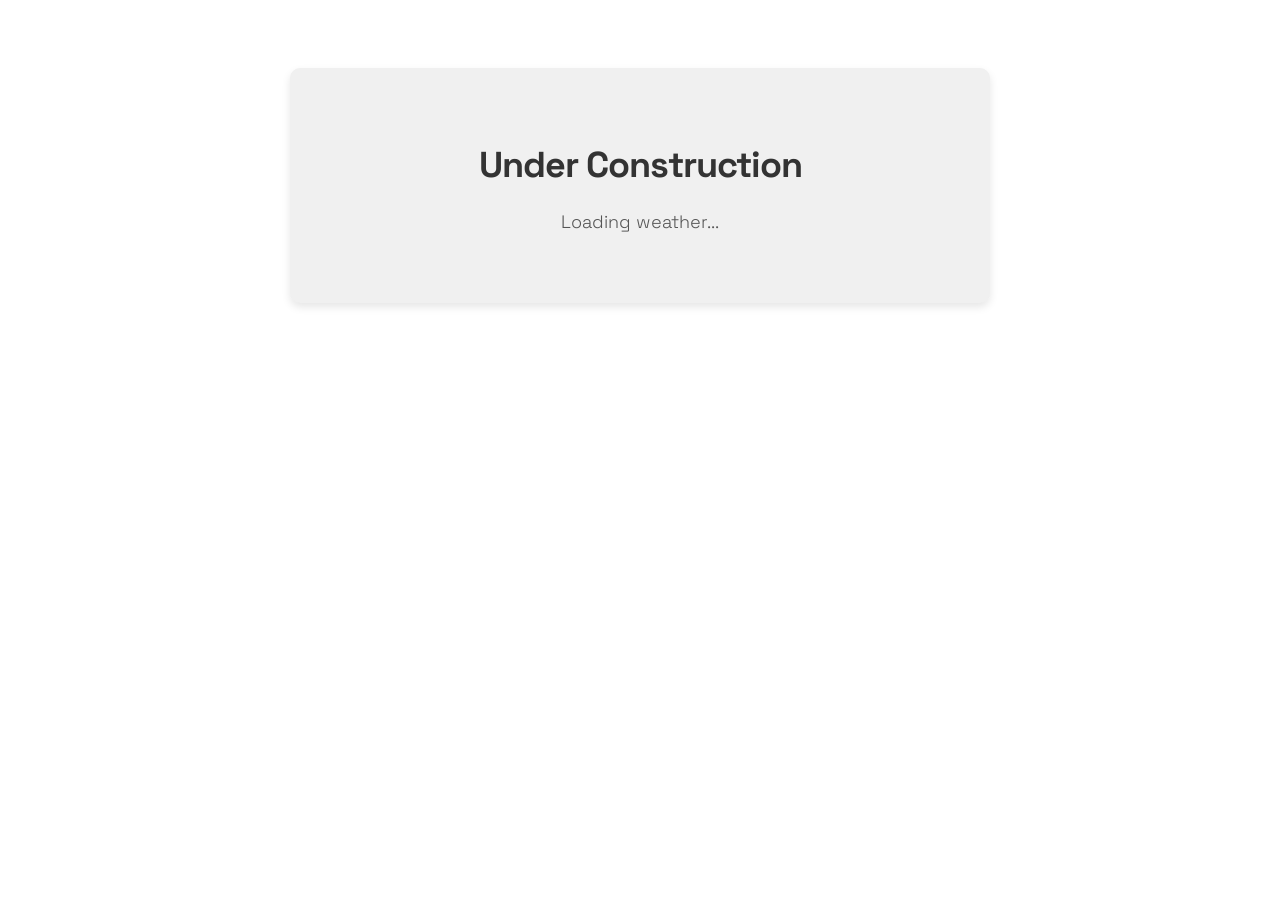
==== 2cents.html @ 1030b0b4 "Initial commit" ====
<!DOCTYPE html>
<html lang="en">
<head>
    <meta charset="UTF-8">
    <meta name="viewport" content="width=device-width, initial-scale=1.0">
    <title>Under Construction</title>
    <link rel="stylesheet" href="css/style.css">
</head>
<body>
    <div id="under-construction" class="construction-container">
        <h1>Under Construction</h1>
        <p id="current-weather">Loading weather...</p>
    </div>
    <script src="https://code.jquery.com/jquery-3.6.0.min.js"></script>
    <script src="js/custom.js"></script>
</body>
</html>
---- css/style.css ----
@import url('https://fonts.googleapis.com/css2?family=Space+Grotesk:wght@300..700&display=swap');
body {
  font-family: "Space Grotesk", serif;
  padding-top: 40px;
  font-optical-sizing: auto;
  font-weight: 300;
  font-style: normal;
}


.full-screen {
  padding: 4rem 0;
}

.small-text {
  color: #5b5b5b;
  font-size: 14px;
  font-weight: bold;
  padding: 8px 16px;
  border-radius: 50px;
  letter-spacing: 0.2px;
}

ul {
  margin: 0;
  padding: 0;
}
ul li {
  list-style: none;
}

a {
  font-weight: normal;
  text-decoration: none !important;
  transition: all 0.4s ease;
}
a:hover {
  color: #ffc200 !important;
}

.navbar-brand .uil {
  font-size: 40px;
}

p {
  font-size: 18px;
  font-weight: 300;
  line-height: 1.5;
  color: #5b5b5b;
}

h1, h2, h3, h4, h5, h6 {
  font-weight: bold;
  letter-spacing: -1px;
}

h1 {
  color: #212121;
  font-size: 2.8em;
  margin: 24px 0;
}

h2 {
  color: #353535;
  font-size: 2.4em;
  font-weight: bold;
}

h3 {
  color: #484848;
}

h3,
b, strong {
  font-weight: bold;
}

.custom-btn {
  background: #eee;
  color: #5b5b5b;
  font-weight: bold;
  border-radius: 50px;
  padding: 13px 29px;
  font-size: 14px;
  line-height: normal;
  overflow: hidden;
  transition: all 0.4s ease;
}
.custom-btn:hover {
  color: #ffc200;
}
.custom-btn.custom-btn-bg {
  background: #474559;
  color: #ffffff;
}
.custom-btn.custom-btn-bg:hover {
  background: #ffc200;
  color: #ffffff !important;
}

.animated {
  position: relative;
}

.animated-info {
  display: inline-block;
  vertical-align: top;
  margin-top: 5px;
  min-width: 260px;
  position: relative;
}

.animated-item {
  color: #ffc200;
}

.animated-item {
  font-size: 38px;
  line-height: inherit;
  display: block;
  opacity: 0;
  overflow: hidden;
  position: absolute;
  top: 0;
  right: 0;
  left: 0;
  animation: BottomTotop 6s linear infinite 0s;
}
.animated-item:nth-child(2n+2) {
  animation-delay: 2s;
}
.animated-item:nth-child(3n+3) {
  animation-delay: 4s;
}

@keyframes BottomTotop {
  0% {
    opacity: 0;
  }
  5% {
    opacity: 0;
    transform: translateY(5px);
  }
  10% {
    opacity: 1;
    transform: translateY(0px);
  }
  25% {
    opacity: 1;
    transform: translateY(0px);
  }
  30% {
    opacity: 0;
    transform: translateY(5px);
  }
  80% {
    opacity: 0;
  }
  100% {
    opacity: 0;
  }
}
.navbar {
  position: fixed;
  top: 0;
  right: 0;
  left: 0;
  z-index: 999999;
  will-change: transform;
  transition: transform 200ms linear;
}
.navbar[class*="-unpinned"] {
  transform: translate(0, -150%);
}
.navbar[class*="-pinned"] {
  transform: translate(0, 0);
}
.navbar[class*="headroom--not-top"] {
  background: #ffffff;
  border-bottom: 1px solid #f0f0f0;
  padding-top: 0;
  padding-bottom: 0;
}

.navbar-brand {
  font-weight: bold;
}

.navbar-expand-sm .navbar-nav .nav-link {
  padding: 0 20px;
}

.nav-link {
  font-weight: bold;
  font-size: 16px;
  overflow: hidden;
}
.nav-link span {
  position: relative;
  display: inline-block;
  transition: transform 0.3s;
}
.nav-link span:before {
  position: absolute;
  top: 100%;
  content: attr(data-hover);
  transform: translate3d(0, 0, 0);
}

.navbar-light .navbar-nav .nav-link:focus,
.navbar-light .navbar-nav .nav-link:hover {
  color: #ffc200;
  font-weight: bold;
}
.navbar-light .navbar-nav .nav-link:focus span,
.navbar-light .navbar-nav .nav-link:hover span {
  transform: translateY(-100%);
}

.navbar-light .navbar-toggler-icon {
  background: none;
}

.navbar-toggler {
  border: 0;
  padding: 0;
  width: 32px;
  height: 32px;
  line-height: 32px;
  outline: none;
  cursor: pointer;
  margin-right: 10px;
}
.navbar-toggler:focus {
  outline: none;
}
.navbar-toggler[aria-expanded="true"] .navbar-toggler-icon:first-child {
  transform: rotate(45deg);
  top: 6px;
}
.navbar-toggler[aria-expanded="true"] .navbar-toggler-icon:nth-child(2) {
  display: none;
}
.navbar-toggler[aria-expanded="true"] .navbar-toggler-icon:last-child {
  transform: rotate(-45deg);
  bottom: 1px;
}
.navbar-toggler .navbar-toggler-icon {
  background: #212121;
  display: block;
  width: 100%;
  height: 2px;
  margin: 5px 0;
  transition: all 0.4s ease;
  position: relative;
}

.copyright-text {
  font-size: 16px;
  font-weight: normal;
  display: block;
}

.color-mode {
  font-weight: bold;
  cursor: pointer;
}

.color-mode-icon {
  position: relative;
  right: 6px;
}
.color-mode-icon:after {
  font-family: 'unicons'; 
  content: '\ea9f';
  font-size: 30px;
  font-weight: 300;
  font-style: normal;
}
.color-mode-icon.active:after {
  font-family: 'unicons';
  content: '\eb65';
  font-size: 30px;
  color: #ffffff;
}

.dark-mode {
  background: #0c0c0d;
}
.dark-mode .navbar-light .navbar-nav .nav-link {
  color: rgba(255, 255, 255, 0.8);
}
.dark-mode .navbar-light .navbar-nav .nav-link:hover {
  color: #ffc200;
}
.dark-mode .navbar[class*="headroom--not-top"] {
  background: #0c0c0d;
  border-bottom: 1px solid #1f1f1f;
}
.dark-mode .small-text {
  background: #0d0c15;
  color: #ffffff;
}
.dark-mode .feature-card .uil,
.dark-mode .navbar-light .navbar-brand,
.dark-mode h1, .dark-mode h2, .dark-mode h3, .dark-mode h4, .dark-mode h5, .dark-mode h6,
.dark-mode .color-mode {
  color: #ffffff;
}
.dark-mode .owl-carousel .owl-nav button.owl-next,
.dark-mode .owl-carousel .owl-nav button.owl-prev,
.dark-mode .owl-carousel button.owl-dot {
  color: #ffffff;
}

.dark-mode p {
  color: #ebedef;
}


.timeline-wrapper {
  position: relative;
  padding: 22px 0;
}

.timeline-wrapper:last-child:before {
  height: 0;
}
.timeline-wrapper:before {
  content: "";
  background: #1f1f1f;
  width: 3px;
  height: 100%;
  position: absolute;
  left: 38px;
}

.timeline-yr {
  background: #474559;
  border-radius: 100%;
  position: absolute;
  width: 75px;
  height: 75px;
  line-height: 75px;
  text-align: center;
}
.timeline-yr span {
  color: #ffffff;
  font-size: 16px;
  font-weight: bold;
  display: block;
  line-height: 75px;
}

.dark-mode .timeline-yr {
  background: #1f1f1f;
}



.timeline-info {
  display: inline-block;
  vertical-align: top;
  max-width: 432px;
  margin-left: 6em;
}

.timeline-info small {
  color: #474559;
  font-size: 16px;
  font-weight: bold;
  display: inline-block;
  vertical-align: middle;
  margin-left: 15px;
}

.dark-mode .timeline-info small {
  color: #ffffff;
}

.owl-carousel .owl-nav span {
  display: none;
}

.owl-carousel .owl-nav .owl-prev:before,
.owl-carousel .owl-nav .owl-next:before {
  background: none;
  padding: 0;
  display: block;
  position: absolute;
  top: 50%;
  transform: translate(0, -50%);
  font-family: 'unicons';
  font-size: 100px;
  line-height: normal;
}
.owl-carousel .owl-nav .owl-prev:before {
  content: '\e833';
  left: -45px;
}
.owl-carousel .owl-nav .owl-next:before {
  content: '\e836';
  right: -45px;
}

.owl-theme .owl-nav [class*=owl-] {
  background: none;
  border-radius: 0;
  margin: 0;
  padding: 0;
  font-size: inherit;
}
.owl-theme .owl-nav [class*=owl-]:hover {
  color: #ffc200;
}
.owl-theme .owl-dots .owl-dot {
  outline: none;
}
.owl-theme .owl-dots .owl-dot span {
  width: 8px;
  height: 8px;
}
.owl-theme .owl-dots .owl-dot.active span, .owl-theme .owl-dots .owl-dot:hover span {
  background: #5b5b5b;
}

.google-map iframe {
  width: 100%;
}

.contact {
    background-color: var(--background-color);
    padding: 60px 0;
}

.contact-info, .contact-form {
    background-color: var(--card-background-color);
    border-radius: 8px;
    padding: 30px;
    box-shadow: 0 4px 8px rgba(0, 0, 0, 0.1);
}

.contact-info h3, .contact-form h2 {
    color: var(--text-color);
}

.contact-info p, .contact-form p {
    color: var(--text-secondary-color);
    font-size: 16px;
}

.contact-form .form-control {
    border-radius: 4px;
    border: 1px solid var(--border-color);
    padding: 10px;
    font-size: 16px;
    background-color: var(--input-background-color);
    color: var(--input-text-color);
}

.contact-form .btn-primary {
    background-color: var(--button-background-color);
    border: none;
    padding: 10px 20px;
    border-radius: 4px;
    color: var(--button-text-color);
    cursor: pointer;
    transition: background-color 0.3s ease;
}

.contact-form .btn-primary:hover {
    background-color: var(--button-hover-background-color);
}

.social-links .uil {
  color: #f7f3f3;
  font-size: 24px; /* Increased from 20px to 24px */
  display: block;
  margin: 5px 0;
}
.social-links .uil:hover {
  color: #ffc200;
}

.social-media-icons {
  display: flex;
  justify-content: center;
  gap: 15px;
  margin-top: 25px;
}

.social-icon {
  font-size: 32px; /* Increased from 28px to 32px */
  color: #333;
  transition: transform 0.3s ease, color 0.3s ease;
  text-decoration: none;
}

.social-icon:hover {
  color: #ffc200;
  transform: scale(1.1);
}

@media (min-width: 1270px) {
  .owl-theme .owl-dots {
    position: relative;
    bottom: 50px;
  }
}
@media (max-width: 991px) {
  .full-screen {
    padding-bottom: 4rem;
  }

  .color-mode {
    display: none;
  }

  .about-image {
    margin-top: 4em;
  }
  
  .mobile-mt-2,
  .contact-form {
    margin-top: 10em;
  }

  .contact-info {
    padding: 0 2rem;
  }
}
@media (max-width: 767px) {
  h1 {
    font-size: 2.4em;
  }

  h2 {
    font-size: 2em;
  }

  .animated-item {
    font-size: 30px;
    margin-bottom: 10px;
  }

  .navbar-collapse {
    background: #ffffff;
    text-align: center;
    padding-bottom: 20px;
  }

  .navbar-expand-sm .navbar-nav .nav-link {
    padding: 3px 20px;
  }
}
@media (max-width: 580px) {
	.animated-info {
		min-width: 200px;
	}
  .animated-item {
    font-size: 30px;
    margin-bottom: 10px;
  }
  
  .custom-btn-group {
    text-align: center;
  }


  .custom-btn {
    display: block;
    margin: 10px 0;
  }

  .owl-theme .owl-nav {
    display: none;
  }

  .timeline-info small {
    display: block;
    margin: 10px 0 0 0;
  }
}
@media (max-width: 320px) {
  .animated-text {
    margin-top: 0;
  }

  .about-text {
    text-align: center;
  }

  .full-screen {
    padding: 4rem 0;
  }

  .mobile-block {
    display: block;
  }

  .contact-info {
    flex-direction: column;
  }

  .social-links li {
    display: inline-block;
    vertical-align: top;
  }
}

.skills-grid {
    display: grid;
    grid-template-columns: repeat(auto-fit, minmax(200px, 1fr));
    gap: 20px;
    margin-top: 30px;
}

.skill-card {
    background: #f9f9f9;
    border-radius: 8px;
    padding: 20px;
    box-shadow: 0 4px 8px rgba(0, 0, 0, 0.1);
    transition: transform 0.3s ease, box-shadow 0.3s ease;
}

.skill-card:hover {
    transform: translateY(-5px);
    box-shadow: 0 6px 12px rgba(0, 0, 0, 0.15);
}

.skill-card h3 {
    font-size: 22px;
    color: #212121;
    margin-bottom: 15px;
}

.skill-card ul {
    list-style-type: none;
    padding: 0;
    margin: 0;
}

.skill-card li {
    font-size: 16px;
    color: #333;
    margin: 8px 0;
    display: flex;
    align-items: center;
}

.skill-card li i {
    margin-right: 10px;
    color: #333;
    font-size: 20px;
}

.dark-mode .skill-card {
  background: #1f1f1f;
  color: #ebedef;
}


.dark-mode .skill-card h3, .dark-mode .skill-card li {
  color: #ebedef;
}

.dark-mode .skill-card li i {
  color: #ebedef;
}
/*for under construction page*/
.construction-container {
    text-align: center;
    padding: 50px;
    background-color: #f0f0f0;
    border-radius: 10px;
    box-shadow: 0 4px 8px rgba(0, 0, 0, 0.1);

    margin: 20px auto;
    max-width: 600px;
}

.construction-container h1 {
    font-size: 36px;
    color: #333;
    margin-bottom: 20px;
    animation: pulse 2s infinite;
}

.construction-container p {
    font-size: 18px;
    color: #555;
}

@keyframes pulse {
    0%, 100% {
        transform: scale(1);
    }
    50% {
        transform: scale(1.05);
    }
}
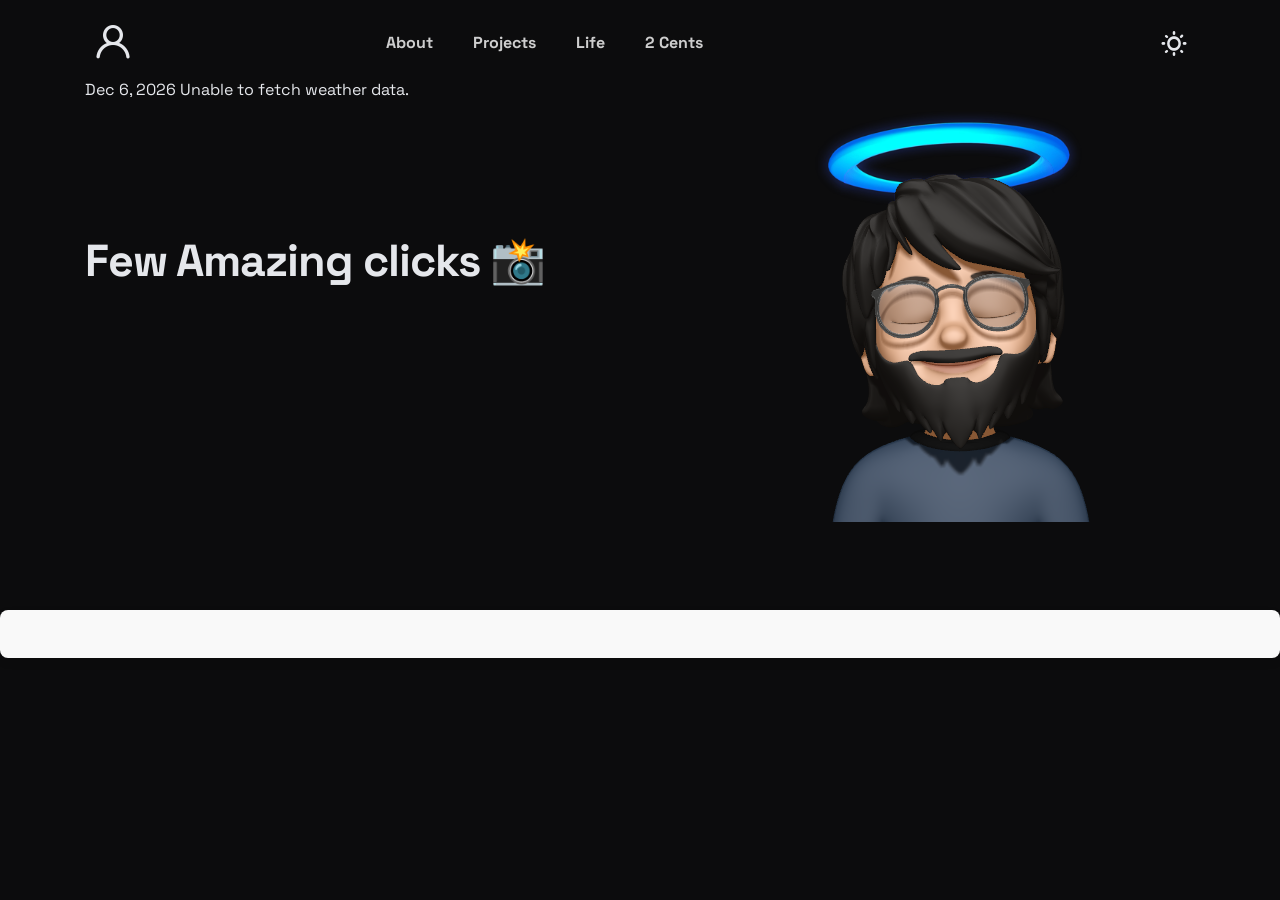
==== commit dd47047d: "version 1.1 some small but meaningful changes" ====
--- a/2cents.html
+++ b/2cents.html
@@ -1,17 +1,108 @@
 <!DOCTYPE html>
 <html lang="en">
-<head>
-    <meta charset="UTF-8">
-    <meta name="viewport" content="width=device-width, initial-scale=1.0">
-    <title>Under Construction</title>
-    <link rel="stylesheet" href="css/style.css">
-</head>
-<body>
-    <div id="under-construction" class="construction-container">
-        <h1>Under Construction</h1>
-        <p id="current-weather">Loading weather...</p>
-    </div>
-    <script src="https://code.jquery.com/jquery-3.6.0.min.js"></script>
-    <script src="js/custom.js"></script>
-</body>
+    <head>
+        <meta charset="UTF-8">
+        <meta name="viewport" content="width=device-width, initial-scale=1.0">
+        <title>Under Construction</title>
+
+        <link rel="stylesheet" href="css/bootstrap.min.css">
+        <link rel="stylesheet" href="css/unicons.css">
+        <link rel="stylesheet" href="css/owl.carousel.min.css">
+        <link rel="stylesheet" href="css/owl.theme.default.min.css">
+        <link rel="stylesheet" href="https://unicons.iconscout.com/release/v4.0.0/css/line.css">
+        <link rel="stylesheet" href="https://cdnjs.cloudflare.com/ajax/libs/font-awesome/6.0.0-beta3/css/all.min.css">
+
+        <link rel="stylesheet" href="css/style.css">
+    </head>
+    <body>
+        <nav class="navbar navbar-expand-sm navbar-light">
+            <div class="container">
+                <a class="navbar-brand" href="index.html"><i class="uil uil-user"></i></a>
+                <button class="navbar-toggler" type="button" data-toggle="collapse" data-target="#navbarNav" aria-controls="navbarNav" aria-expanded="false" aria-label="Toggle navigation">
+                    <span class="navbar-toggler-icon"></span>
+                    <span class="navbar-toggler-icon"></span>
+                    <span class="navbar-toggler-icon"></span>
+                </button>
+            
+                <div class="collapse navbar-collapse" id="navbarNav">
+                    <ul class="navbar-nav mx-auto">
+                        <li class="nav-item">
+                            <a href="index.html" class="nav-link"><span data-hover="About">About</span></a>
+                        </li>
+                        <li class="nav-item">
+                            <a href="project.html" class="nav-link"><span data-hover="Projects">Projects</span></a>
+
+                        </li>
+                        <li class="nav-item">
+                            <a href="life.html" class="nav-link"><span data-hover="Life">Life</span></a>
+
+
+                        </li>
+                        <li class="nav-item">
+                            <a href="2cents.html" class="nav-link"><span data-hover="2 Cents">2 Cents</span></a>
+                        </li>
+                    </ul>
+
+                    <ul class="navbar-nav ml-lg-auto">
+                        <div class="ml-lg-4">
+                            <div class="color-mode d-lg-flex justify-content-center align-items-center">
+                                <i class="color-mode-icon"></i>
+                            </div>
+                        </div>
+                    </ul>
+                </div>
+            </div>
+        </nav>
+
+        <section class="about full-screen d-lg-flex justify-content-center align-items-center" id="about">
+            <div class="container">
+                <div class="ab">
+                    <a id="current-date">Current Date</a> 
+                    <a id="current-weather">Loading weather...</a>
+                </div>
+    
+                <div class="row">
+                    <div class="col-lg-7 col-md-12 col-12 d-flex align-items-center">
+                        <div class="about-text">
+                            
+                                
+                            
+                            <h1 class="animated animated-text">
+                                <span class="mr-2">Few Amazing clicks 📸</span>
+                                <div class="animated-info">
+                                    <span class="animated-item">Under Construction</span>
+                                    <span class="animated-item">photography</span>
+                                    <span class="animated-item">🎞️</span>
+                                </div>
+                            </h1>
+                            <br>
+                            <p class="intro-text mt-4"> </p>
+                        </div>
+                    </div>
+    
+                    <div class="col-lg-5 col-md-12 col-12">
+                        <div class="about-image svg">
+                            <img src="images/2.png" class="img-fluid" alt="svg image">
+                        </div>
+                    </div>
+                </div>
+            </div>
+        </section>
+        
+        <section class="pinterest-section">
+            <div class="container">
+                <h2></h2>
+                <div id="pinterest-boards" class="pinterest-boards"></div>
+            </div>
+        </section>
+        
+        <script src="js/jquery-3.3.1.min.js"></script>
+        <script src="js/popper.min.js"></script>
+        <script src="js/bootstrap.min.js"></script>
+        <script src="js/Headroom.js"></script>
+        <script src="js/jQuery.headroom.js"></script>
+        <script src="js/owl.carousel.min.js"></script>
+        <script src="js/smoothscroll.js"></script>
+        <script src="js/custom.js"></script>
+    </body>
 </html>
--- a/css/unicons.css
+++ b/css/unicons.css
@@ -0,0 +1,1058 @@
+@font-face {
+  font-family: 'unicons';
+  src: url('../font/unicons.eot?42479262');
+  src: url('../font/unicons.eot?42479262#iefix') format('embedded-opentype'),
+       url('../font/unicons.woff2?42479262') format('woff2'),
+       url('../font/unicons.woff?42479262') format('woff'),
+       url('../font/unicons.ttf?42479262') format('truetype'),
+       url('../font/unicons.svg?42479262#unicons') format('svg');
+  font-weight: normal;
+  font-style: normal;
+}
+/* Chrome hack: SVG is rendered more smooth in Windozze. 100% magic, uncomment if you need it. */
+/* Note, that will break hinting! In other OS-es font will be not as sharp as it could be */
+
+@media screen and (-webkit-min-device-pixel-ratio:0) {
+  @font-face {
+    font-family: 'unicons';
+    src: url('../font/unicons.svg?42479262#unicons') format('svg');
+  }
+}
+
+ 
+ [class^="uil-"]:before, [class*=" uil-"]:before {
+  font-family: "unicons";
+  font-style: normal;
+  font-weight: normal;
+  speak: none;
+ 
+  display: inline-block;
+  text-decoration: inherit;
+  width: 1em;
+  margin-right: .2em;
+  text-align: center;
+  /* opacity: .8; */
+ 
+  /* For safety - reset parent styles, that can break glyph codes*/
+  font-variant: normal;
+  text-transform: none;
+ 
+  /* fix buttons height, for twitter bootstrap */
+  line-height: 1em;
+ 
+  /* Animation center compensation - margins should be symmetric */
+  /* remove if not needed */
+  margin-left: .2em;
+ 
+  /* you can be more comfortable with increased icons size */
+  /* font-size: 120%; */
+ 
+  /* Font smoothing. That was taken from TWBS */
+  -webkit-font-smoothing: antialiased;
+  -moz-osx-font-smoothing: grayscale;
+ 
+  /* Uncomment for 3D effect */
+  /* text-shadow: 1px 1px 1px rgba(127, 127, 127, 0.3); */
+}
+ 
+.uil-abacus:before { content: '\e800'; } /* '' */
+.uil-accessible-icon-alt:before { content: '\e801'; } /* '' */
+.uil-adjust-alt:before { content: '\e802'; } /* '' */
+.uil-adjust-circle:before { content: '\e803'; } /* '' */
+.uil-adjust-half:before { content: '\e804'; } /* '' */
+.uil-adjust:before { content: '\e805'; } /* '' */
+.uil-airplay:before { content: '\e806'; } /* '' */
+.uil-align-alt:before { content: '\e807'; } /* '' */
+.uil-align-center-alt:before { content: '\e808'; } /* '' */
+.uil-align-center-h:before { content: '\e809'; } /* '' */
+.uil-align-center-justify:before { content: '\e80a'; } /* '' */
+.uil-align-center-v:before { content: '\e80b'; } /* '' */
+.uil-align-center:before { content: '\e80c'; } /* '' */
+.uil-align-justify:before { content: '\e80d'; } /* '' */
+.uil-align-left-justify:before { content: '\e80e'; } /* '' */
+.uil-align-left:before { content: '\e80f'; } /* '' */
+.uil-align-letter-right:before { content: '\e810'; } /* '' */
+.uil-align-right-justify:before { content: '\e811'; } /* '' */
+.uil-align-right:before { content: '\e812'; } /* '' */
+.uil-align:before { content: '\e813'; } /* '' */
+.uil-ambulance:before { content: '\e814'; } /* '' */
+.uil-analysis:before { content: '\e815'; } /* '' */
+.uil-analytics:before { content: '\e816'; } /* '' */
+.uil-anchor:before { content: '\e817'; } /* '' */
+.uil-android-phone-slash:before { content: '\e818'; } /* '' */
+.uil-angle-double-down:before { content: '\e819'; } /* '' */
+.uil-angle-double-left:before { content: '\e81a'; } /* '' */
+.uil-angle-double-right:before { content: '\e81b'; } /* '' */
+.uil-angle-double-up:before { content: '\e81c'; } /* '' */
+.uil-angle-down:before { content: '\e81d'; } /* '' */
+.uil-angle-left:before { content: '\e81e'; } /* '' */
+.uil-angle-right-b:before { content: '\e81f'; } /* '' */
+.uil-angle-right:before { content: '\e820'; } /* '' */
+.uil-angle-up:before { content: '\e821'; } /* '' */
+.uil-annoyed-alt:before { content: '\e822'; } /* '' */
+.uil-annoyed:before { content: '\e823'; } /* '' */
+.uil-apps:before { content: '\e824'; } /* '' */
+.uil-archive-alt:before { content: '\e825'; } /* '' */
+.uil-archive:before { content: '\e826'; } /* '' */
+.uil-arrow-break:before { content: '\e827'; } /* '' */
+.uil-arrow-circle-down:before { content: '\e828'; } /* '' */
+.uil-arrow-circle-left:before { content: '\e829'; } /* '' */
+.uil-arrow-circle-right:before { content: '\e82a'; } /* '' */
+.uil-arrow-circle-up:before { content: '\e82b'; } /* '' */
+.uil-arrow-compress-h:before { content: '\e82c'; } /* '' */
+.uil-arrow-down-left:before { content: '\e82d'; } /* '' */
+.uil-arrow-down-right:before { content: '\e82e'; } /* '' */
+.uil-arrow-down:before { content: '\e82f'; } /* '' */
+.uil-arrow-from-right:before { content: '\e830'; } /* '' */
+.uil-arrow-from-top:before { content: '\e831'; } /* '' */
+.uil-arrow-growth:before { content: '\e832'; } /* '' */
+.uil-arrow-left:before { content: '\e833'; } /* '' */
+.uil-arrow-random:before { content: '\e834'; } /* '' */
+.uil-arrow-resize-diagonal:before { content: '\e835'; } /* '' */
+.uil-arrow-right:before { content: '\e836'; } /* '' */
+.uil-arrow-to-bottom:before { content: '\e837'; } /* '' */
+.uil-arrow-to-right:before { content: '\e838'; } /* '' */
+.uil-arrow-up-left:before { content: '\e839'; } /* '' */
+.uil-arrow-up-right:before { content: '\e83a'; } /* '' */
+.uil-arrow-up:before { content: '\e83b'; } /* '' */
+.uil-arrows-h-alt:before { content: '\e83c'; } /* '' */
+.uil-arrows-h:before { content: '\e83d'; } /* '' */
+.uil-arrows-left-down:before { content: '\e83e'; } /* '' */
+.uil-arrows-maximize:before { content: '\e83f'; } /* '' */
+.uil-arrows-merge:before { content: '\e840'; } /* '' */
+.uil-arrows-resize-h:before { content: '\e841'; } /* '' */
+.uil-arrows-resize-v:before { content: '\e842'; } /* '' */
+.uil-arrows-resize:before { content: '\e843'; } /* '' */
+.uil-arrows-right-down:before { content: '\e844'; } /* '' */
+.uil-arrows-shrink-h:before { content: '\e845'; } /* '' */
+.uil-arrows-shrink-v:before { content: '\e846'; } /* '' */
+.uil-arrows-up-right:before { content: '\e847'; } /* '' */
+.uil-arrows-v-alt:before { content: '\e848'; } /* '' */
+.uil-arrows-v:before { content: '\e849'; } /* '' */
+.uil-at:before { content: '\e84a'; } /* '' */
+.uil-atm-card:before { content: '\e84b'; } /* '' */
+.uil-atom:before { content: '\e84c'; } /* '' */
+.uil-auto-flash:before { content: '\e84d'; } /* '' */
+.uil-award-alt:before { content: '\e84e'; } /* '' */
+.uil-award:before { content: '\e84f'; } /* '' */
+.uil-baby-carriage:before { content: '\e850'; } /* '' */
+.uil-backpack:before { content: '\e851'; } /* '' */
+.uil-backspace:before { content: '\e852'; } /* '' */
+.uil-backward:before { content: '\e853'; } /* '' */
+.uil-bag-alt:before { content: '\e854'; } /* '' */
+.uil-bag-slash:before { content: '\e855'; } /* '' */
+.uil-bag:before { content: '\e856'; } /* '' */
+.uil-ball:before { content: '\e857'; } /* '' */
+.uil-ban:before { content: '\e858'; } /* '' */
+.uil-bars:before { content: '\e859'; } /* '' */
+.uil-basketball-hoop:before { content: '\e85a'; } /* '' */
+.uil-basketball:before { content: '\e85b'; } /* '' */
+.uil-battery-bolt:before { content: '\e85c'; } /* '' */
+.uil-battery-empty:before { content: '\e85d'; } /* '' */
+.uil-bed-double:before { content: '\e85e'; } /* '' */
+.uil-bed:before { content: '\e85f'; } /* '' */
+.uil-bell-school:before { content: '\e860'; } /* '' */
+.uil-bell-slash:before { content: '\e861'; } /* '' */
+.uil-bill:before { content: '\e862'; } /* '' */
+.uil-bitcoin-circle:before { content: '\e863'; } /* '' */
+.uil-bitcoin:before { content: '\e864'; } /* '' */
+.uil-bluetooth-b:before { content: '\e865'; } /* '' */
+.uil-bolt-alt:before { content: '\e866'; } /* '' */
+.uil-bolt-slash:before { content: '\e867'; } /* '' */
+.uil-bolt:before { content: '\e868'; } /* '' */
+.uil-book-alt:before { content: '\e869'; } /* '' */
+.uil-book-medical:before { content: '\e86a'; } /* '' */
+.uil-book-open:before { content: '\e86b'; } /* '' */
+.uil-book-reader:before { content: '\e86c'; } /* '' */
+.uil-book:before { content: '\e86d'; } /* '' */
+.uil-bookmark-full:before { content: '\e86e'; } /* '' */
+.uil-bookmark:before { content: '\e86f'; } /* '' */
+.uil-books:before { content: '\e870'; } /* '' */
+.uil-boombox:before { content: '\e871'; } /* '' */
+.uil-border-alt:before { content: '\e872'; } /* '' */
+.uil-border-bottom:before { content: '\e873'; } /* '' */
+.uil-border-clear:before { content: '\e874'; } /* '' */
+.uil-border-horizontal:before { content: '\e875'; } /* '' */
+.uil-border-inner:before { content: '\e876'; } /* '' */
+.uil-border-left:before { content: '\e877'; } /* '' */
+.uil-border-out:before { content: '\e878'; } /* '' */
+.uil-border-right:before { content: '\e879'; } /* '' */
+.uil-border-top:before { content: '\e87a'; } /* '' */
+.uil-border-vertical:before { content: '\e87b'; } /* '' */
+.uil-box:before { content: '\e87c'; } /* '' */
+.uil-briefcase-alt:before { content: '\e87d'; } /* '' */
+.uil-briefcase:before { content: '\e87e'; } /* '' */
+.uil-bright:before { content: '\e87f'; } /* '' */
+.uil-brightness-empty:before { content: '\e880'; } /* '' */
+.uil-brightness-half:before { content: '\e881'; } /* '' */
+.uil-brightness-low:before { content: '\e882'; } /* '' */
+.uil-brightness-minus:before { content: '\e883'; } /* '' */
+.uil-brightness-plus:before { content: '\e884'; } /* '' */
+.uil-brightness:before { content: '\e885'; } /* '' */
+.uil-bring-bottom:before { content: '\e886'; } /* '' */
+.uil-bring-front:before { content: '\e887'; } /* '' */
+.uil-brush-alt:before { content: '\e888'; } /* '' */
+.uil-bug:before { content: '\e889'; } /* '' */
+.uil-building:before { content: '\e88a'; } /* '' */
+.uil-bullseye:before { content: '\e88b'; } /* '' */
+.uil-bus-alt:before { content: '\e88c'; } /* '' */
+.uil-bus-school:before { content: '\e88d'; } /* '' */
+.uil-bus:before { content: '\e88e'; } /* '' */
+.uil-calcualtor:before { content: '\e88f'; } /* '' */
+.uil-calculator-alt:before { content: '\e890'; } /* '' */
+.uil-calendar-alt:before { content: '\e891'; } /* '' */
+.uil-calendar-slash:before { content: '\e892'; } /* '' */
+.uil-calender:before { content: '\e893'; } /* '' */
+.uil-calling:before { content: '\e894'; } /* '' */
+.uil-camera-plus:before { content: '\e895'; } /* '' */
+.uil-camera-slash:before { content: '\e896'; } /* '' */
+.uil-camera:before { content: '\e897'; } /* '' */
+.uil-cancel:before { content: '\e898'; } /* '' */
+.uil-capsule:before { content: '\e899'; } /* '' */
+.uil-capture:before { content: '\e89a'; } /* '' */
+.uil-car-sideview:before { content: '\e89b'; } /* '' */
+.uil-car-slash:before { content: '\e89c'; } /* '' */
+.uil-car-wash:before { content: '\e89d'; } /* '' */
+.uil-car:before { content: '\e89e'; } /* '' */
+.uil-card-atm:before { content: '\e89f'; } /* '' */
+.uil-caret-right:before { content: '\e8a0'; } /* '' */
+.uil-cart:before { content: '\e8a1'; } /* '' */
+.uil-cell:before { content: '\e8a2'; } /* '' */
+.uil-celsius:before { content: '\e8a3'; } /* '' */
+.uil-chart-bar-alt:before { content: '\e8a4'; } /* '' */
+.uil-chart-bar:before { content: '\e8a5'; } /* '' */
+.uil-chart-down:before { content: '\e8a6'; } /* '' */
+.uil-chart-growth-alt:before { content: '\e8a7'; } /* '' */
+.uil-chart-growth:before { content: '\e8a8'; } /* '' */
+.uil-chart-line:before { content: '\e8a9'; } /* '' */
+.uil-chart-pie-alt:before { content: '\e8aa'; } /* '' */
+.uil-chart-pie:before { content: '\e8ab'; } /* '' */
+.uil-chart:before { content: '\e8ac'; } /* '' */
+.uil-chat-bubble-user:before { content: '\e8ad'; } /* '' */
+.uil-chat-info:before { content: '\e8ae'; } /* '' */
+.uil-chat:before { content: '\e8af'; } /* '' */
+.uil-check-circle:before { content: '\e8b0'; } /* '' */
+.uil-check-square:before { content: '\e8b1'; } /* '' */
+.uil-check:before { content: '\e8b2'; } /* '' */
+.uil-circle-layer:before { content: '\e8b3'; } /* '' */
+.uil-circle:before { content: '\e8b4'; } /* '' */
+.uil-circuit:before { content: '\e8b5'; } /* '' */
+.uil-clapper-board:before { content: '\e8b6'; } /* '' */
+.uil-clipboard-alt:before { content: '\e8b7'; } /* '' */
+.uil-clipboard-blank:before { content: '\e8b8'; } /* '' */
+.uil-clipboard-notes:before { content: '\e8b9'; } /* '' */
+.uil-clipboard:before { content: '\e8ba'; } /* '' */
+.uil-clock-eight:before { content: '\e8bb'; } /* '' */
+.uil-clock-five:before { content: '\e8bc'; } /* '' */
+.uil-clock-nine:before { content: '\e8bd'; } /* '' */
+.uil-clock-seven:before { content: '\e8be'; } /* '' */
+.uil-clock-ten:before { content: '\e8bf'; } /* '' */
+.uil-clock-three:before { content: '\e8c0'; } /* '' */
+.uil-clock-two:before { content: '\e8c1'; } /* '' */
+.uil-clock:before { content: '\e8c2'; } /* '' */
+.uil-closed-captioning:before { content: '\e8c3'; } /* '' */
+.uil-cloud-block:before { content: '\e8c4'; } /* '' */
+.uil-cloud-bookmark:before { content: '\e8c5'; } /* '' */
+.uil-cloud-check:before { content: '\e8c6'; } /* '' */
+.uil-cloud-computing:before { content: '\e8c7'; } /* '' */
+.uil-cloud-data-connection:before { content: '\e8c8'; } /* '' */
+.uil-cloud-database-tree:before { content: '\e8c9'; } /* '' */
+.uil-cloud-download:before { content: '\e8ca'; } /* '' */
+.uil-cloud-drizzle:before { content: '\e8cb'; } /* '' */
+.uil-cloud-exclamation:before { content: '\e8cc'; } /* '' */
+.uil-cloud-hail:before { content: '\e8cd'; } /* '' */
+.uil-cloud-heart:before { content: '\e8ce'; } /* '' */
+.uil-cloud-info:before { content: '\e8cf'; } /* '' */
+.uil-cloud-lock:before { content: '\e8d0'; } /* '' */
+.uil-cloud-meatball:before { content: '\e8d1'; } /* '' */
+.uil-cloud-moon-hail:before { content: '\e8d2'; } /* '' */
+.uil-cloud-moon-meatball:before { content: '\e8d3'; } /* '' */
+.uil-cloud-moon-rain:before { content: '\e8d4'; } /* '' */
+.uil-cloud-moon-showers:before { content: '\e8d5'; } /* '' */
+.uil-cloud-moon:before { content: '\e8d6'; } /* '' */
+.uil-cloud-question:before { content: '\e8d7'; } /* '' */
+.uil-cloud-rain-sun:before { content: '\e8d8'; } /* '' */
+.uil-cloud-rain:before { content: '\e8d9'; } /* '' */
+.uil-cloud-redo:before { content: '\e8da'; } /* '' */
+.uil-cloud-set:before { content: '\e8db'; } /* '' */
+.uil-cloud-share:before { content: '\e8dc'; } /* '' */
+.uil-cloud-shield:before { content: '\e8dd'; } /* '' */
+.uil-cloud-showers-alt:before { content: '\e8de'; } /* '' */
+.uil-cloud-showers-heavy:before { content: '\e8df'; } /* '' */
+.uil-cloud-showers:before { content: '\e8e0'; } /* '' */
+.uil-cloud-slash:before { content: '\e8e1'; } /* '' */
+.uil-cloud-sun-hail:before { content: '\e8e2'; } /* '' */
+.uil-cloud-sun-meatball:before { content: '\e8e3'; } /* '' */
+.uil-cloud-sun-rain-alt:before { content: '\e8e4'; } /* '' */
+.uil-cloud-sun-rain:before { content: '\e8e5'; } /* '' */
+.uil-cloud-sun-tear:before { content: '\e8e6'; } /* '' */
+.uil-cloud-sun:before { content: '\e8e7'; } /* '' */
+.uil-cloud-times:before { content: '\e8e8'; } /* '' */
+.uil-cloud-unlock:before { content: '\e8e9'; } /* '' */
+.uil-cloud-upload:before { content: '\e8ea'; } /* '' */
+.uil-cloud-wifi:before { content: '\e8eb'; } /* '' */
+.uil-cloud-wind:before { content: '\e8ec'; } /* '' */
+.uil-cloud:before { content: '\e8ed'; } /* '' */
+.uil-clouds:before { content: '\e8ee'; } /* '' */
+.uil-club:before { content: '\e8ef'; } /* '' */
+.uil-code:before { content: '\e8f0'; } /* '' */
+.uil-coffee:before { content: '\e8f1'; } /* '' */
+.uil-cog:before { content: '\e8f2'; } /* '' */
+.uil-coins:before { content: '\e8f3'; } /* '' */
+.uil-columns:before { content: '\e8f4'; } /* '' */
+.uil-comment-alt-block:before { content: '\e8f5'; } /* '' */
+.uil-comment-alt-chart-lines:before { content: '\e8f6'; } /* '' */
+.uil-comment-alt-check:before { content: '\e8f7'; } /* '' */
+.uil-comment-alt-dots:before { content: '\e8f8'; } /* '' */
+.uil-comment-alt-download:before { content: '\e8f9'; } /* '' */
+.uil-comment-alt-edit:before { content: '\e8fa'; } /* '' */
+.uil-comment-alt-exclamation:before { content: '\e8fb'; } /* '' */
+.uil-comment-alt-heart:before { content: '\e8fc'; } /* '' */
+.uil-comment-alt-image:before { content: '\e8fd'; } /* '' */
+.uil-comment-alt-info:before { content: '\e8fe'; } /* '' */
+.uil-comment-alt-lines:before { content: '\e8ff'; } /* '' */
+.uil-comment-alt-lock:before { content: '\e900'; } /* '' */
+.uil-comment-alt-medical:before { content: '\e901'; } /* '' */
+.uil-comment-alt-message:before { content: '\e902'; } /* '' */
+.uil-comment-alt-notes:before { content: '\e903'; } /* '' */
+.uil-comment-alt-plus:before { content: '\e904'; } /* '' */
+.uil-comment-alt-question:before { content: '\e905'; } /* '' */
+.uil-comment-alt-redo:before { content: '\e906'; } /* '' */
+.uil-comment-alt-search:before { content: '\e907'; } /* '' */
+.uil-comment-alt-share:before { content: '\e908'; } /* '' */
+.uil-comment-alt-shield:before { content: '\e909'; } /* '' */
+.uil-comment-alt-upload:before { content: '\e90a'; } /* '' */
+.uil-comment-alt-verify:before { content: '\e90b'; } /* '' */
+.uil-comment-alt:before { content: '\e90c'; } /* '' */
+.uil-comment-block:before { content: '\e90d'; } /* '' */
+.uil-comment-chart-line:before { content: '\e90e'; } /* '' */
+.uil-comment-check:before { content: '\e90f'; } /* '' */
+.uil-comment-dots:before { content: '\e910'; } /* '' */
+.uil-comment-download:before { content: '\e911'; } /* '' */
+.uil-comment-edit:before { content: '\e912'; } /* '' */
+.uil-comment-exclamation:before { content: '\e913'; } /* '' */
+.uil-comment-heart:before { content: '\e914'; } /* '' */
+.uil-comment-image:before { content: '\e915'; } /* '' */
+.uil-comment-info-alt:before { content: '\e916'; } /* '' */
+.uil-comment-info:before { content: '\e917'; } /* '' */
+.uil-comment-lines:before { content: '\e918'; } /* '' */
+.uil-comment-lock:before { content: '\e919'; } /* '' */
+.uil-comment-medical:before { content: '\e91a'; } /* '' */
+.uil-comment-message:before { content: '\e91b'; } /* '' */
+.uil-comment-notes:before { content: '\e91c'; } /* '' */
+.uil-comment-plus:before { content: '\e91d'; } /* '' */
+.uil-comment-question:before { content: '\e91e'; } /* '' */
+.uil-comment-redo:before { content: '\e91f'; } /* '' */
+.uil-comment-search:before { content: '\e920'; } /* '' */
+.uil-comment-share:before { content: '\e921'; } /* '' */
+.uil-comment-shield:before { content: '\e922'; } /* '' */
+.uil-comment-slash:before { content: '\e923'; } /* '' */
+.uil-comment-upload:before { content: '\e924'; } /* '' */
+.uil-comment-verify:before { content: '\e925'; } /* '' */
+.uil-comment:before { content: '\e926'; } /* '' */
+.uil-comments-alt:before { content: '\e927'; } /* '' */
+.uil-comments:before { content: '\e928'; } /* '' */
+.uil-commnet-alt-slash:before { content: '\e929'; } /* '' */
+.uil-compact-disc:before { content: '\e92a'; } /* '' */
+.uil-compass:before { content: '\e92b'; } /* '' */
+.uil-compress-alt-left:before { content: '\e92c'; } /* '' */
+.uil-compress-alt:before { content: '\e92d'; } /* '' */
+.uil-compress-arrows:before { content: '\e92e'; } /* '' */
+.uil-compress-lines:before { content: '\e92f'; } /* '' */
+.uil-compress-point:before { content: '\e930'; } /* '' */
+.uil-compress-v:before { content: '\e931'; } /* '' */
+.uil-compress:before { content: '\e932'; } /* '' */
+.uil-computer-mouse:before { content: '\e933'; } /* '' */
+.uil-confused:before { content: '\e934'; } /* '' */
+.uil-constructor:before { content: '\e935'; } /* '' */
+.uil-copy-alt:before { content: '\e936'; } /* '' */
+.uil-copy-landscape:before { content: '\e937'; } /* '' */
+.uil-copy:before { content: '\e938'; } /* '' */
+.uil-copyright:before { content: '\e939'; } /* '' */
+.uil-corner-down-left:before { content: '\e93a'; } /* '' */
+.uil-corner-down-right-alt:before { content: '\e93b'; } /* '' */
+.uil-corner-down-right:before { content: '\e93c'; } /* '' */
+.uil-corner-left-down:before { content: '\e93d'; } /* '' */
+.uil-corner-right-down:before { content: '\e93e'; } /* '' */
+.uil-corner-up-left-alt:before { content: '\e93f'; } /* '' */
+.uil-corner-up-left:before { content: '\e940'; } /* '' */
+.uil-corner-up-right-alt:before { content: '\e941'; } /* '' */
+.uil-corner-up-right:before { content: '\e942'; } /* '' */
+.uil-creative-commons-pd-alt:before { content: '\e943'; } /* '' */
+.uil-creative-commons-pd:before { content: '\e944'; } /* '' */
+.uil-crockery:before { content: '\e945'; } /* '' */
+.uil-crop-alt-rotate-left:before { content: '\e946'; } /* '' */
+.uil-crop-alt-rotate-right:before { content: '\e947'; } /* '' */
+.uil-crop-alt:before { content: '\e948'; } /* '' */
+.uil-crosshair-alt:before { content: '\e949'; } /* '' */
+.uil-crosshair:before { content: '\e94a'; } /* '' */
+.uil-crosshairs:before { content: '\e94b'; } /* '' */
+.uil-cube:before { content: '\e94c'; } /* '' */
+.uil-data-sharing:before { content: '\e94d'; } /* '' */
+.uil-database-alt:before { content: '\e94e'; } /* '' */
+.uil-database:before { content: '\e94f'; } /* '' */
+.uil-desert:before { content: '\e950'; } /* '' */
+.uil-desktop-alt-slash:before { content: '\e951'; } /* '' */
+.uil-desktop-alt:before { content: '\e952'; } /* '' */
+.uil-desktop-cloud-alt:before { content: '\e953'; } /* '' */
+.uil-desktop-slash:before { content: '\e954'; } /* '' */
+.uil-desktop:before { content: '\e955'; } /* '' */
+.uil-dialpad-alt:before { content: '\e956'; } /* '' */
+.uil-dialpad:before { content: '\e957'; } /* '' */
+.uil-diamond:before { content: '\e958'; } /* '' */
+.uil-diary-alt:before { content: '\e959'; } /* '' */
+.uil-diary:before { content: '\e95a'; } /* '' */
+.uil-dice-five:before { content: '\e95b'; } /* '' */
+.uil-dice-four:before { content: '\e95c'; } /* '' */
+.uil-dice-one:before { content: '\e95d'; } /* '' */
+.uil-dice-six:before { content: '\e95e'; } /* '' */
+.uil-dice-three:before { content: '\e95f'; } /* '' */
+.uil-dice-two:before { content: '\e960'; } /* '' */
+.uil-direction:before { content: '\e961'; } /* '' */
+.uil-directions:before { content: '\e962'; } /* '' */
+.uil-dizzy-meh:before { content: '\e963'; } /* '' */
+.uil-dna:before { content: '\e964'; } /* '' */
+.uil-document-layout-center:before { content: '\e965'; } /* '' */
+.uil-document-layout-left:before { content: '\e966'; } /* '' */
+.uil-document-layout-right:before { content: '\e967'; } /* '' */
+.uil-document:before { content: '\e968'; } /* '' */
+.uil-dollar-alt:before { content: '\e969'; } /* '' */
+.uil-dollar-sign-alt:before { content: '\e96a'; } /* '' */
+.uil-dollar-sign:before { content: '\e96b'; } /* '' */
+.uil-down-arrow:before { content: '\e96c'; } /* '' */
+.uil-download-alt:before { content: '\e96d'; } /* '' */
+.uil-dribbble:before { content: '\e96e'; } /* '' */
+.uil-drill:before { content: '\e96f'; } /* '' */
+.uil-dropbox:before { content: '\e970'; } /* '' */
+.uil-dumbbell:before { content: '\e971'; } /* '' */
+.uil-edit-alt:before { content: '\e972'; } /* '' */
+.uil-edit:before { content: '\e973'; } /* '' */
+.uil-ellipsis-h:before { content: '\e974'; } /* '' */
+.uil-ellipsis-v:before { content: '\e975'; } /* '' */
+.uil-emoji:before { content: '\e976'; } /* '' */
+.uil-enter:before { content: '\e977'; } /* '' */
+.uil-entry:before { content: '\e978'; } /* '' */
+.uil-envelope-add:before { content: '\e979'; } /* '' */
+.uil-envelope-alt:before { content: '\e97a'; } /* '' */
+.uil-envelope-block:before { content: '\e97b'; } /* '' */
+.uil-envelope-bookmark:before { content: '\e97c'; } /* '' */
+.uil-envelope-check:before { content: '\e97d'; } /* '' */
+.uil-envelope-download-alt:before { content: '\e97e'; } /* '' */
+.uil-envelope-download:before { content: '\e97f'; } /* '' */
+.uil-envelope-edit:before { content: '\e980'; } /* '' */
+.uil-envelope-exclamation:before { content: '\e981'; } /* '' */
+.uil-envelope-heart:before { content: '\e982'; } /* '' */
+.uil-envelope-info:before { content: '\e983'; } /* '' */
+.uil-envelope-lock:before { content: '\e984'; } /* '' */
+.uil-envelope-minus:before { content: '\e985'; } /* '' */
+.uil-envelope-open:before { content: '\e986'; } /* '' */
+.uil-envelope-question:before { content: '\e987'; } /* '' */
+.uil-envelope-receive:before { content: '\e988'; } /* '' */
+.uil-envelope-redo:before { content: '\e989'; } /* '' */
+.uil-envelope-search:before { content: '\e98a'; } /* '' */
+.uil-envelope-send:before { content: '\e98b'; } /* '' */
+.uil-envelope-share:before { content: '\e98c'; } /* '' */
+.uil-envelope-shield:before { content: '\e98d'; } /* '' */
+.uil-envelope-star:before { content: '\e98e'; } /* '' */
+.uil-envelope-times:before { content: '\e98f'; } /* '' */
+.uil-envelope-upload-alt:before { content: '\e990'; } /* '' */
+.uil-envelope-upload:before { content: '\e991'; } /* '' */
+.uil-envelope:before { content: '\e992'; } /* '' */
+.uil-envelopes:before { content: '\e993'; } /* '' */
+.uil-equal-circle:before { content: '\e994'; } /* '' */
+.uil-euro-circle:before { content: '\e995'; } /* '' */
+.uil-euro:before { content: '\e996'; } /* '' */
+.uil-exchange-alt:before { content: '\e997'; } /* '' */
+.uil-exchange:before { content: '\e998'; } /* '' */
+.uil-exclamation-circle:before { content: '\e999'; } /* '' */
+.uil-exclamation-octagon:before { content: '\e99a'; } /* '' */
+.uil-exclamation-triangle:before { content: '\e99b'; } /* '' */
+.uil-exclude:before { content: '\e99c'; } /* '' */
+.uil-exit:before { content: '\e99d'; } /* '' */
+.uil-expand-alt:before { content: '\e99e'; } /* '' */
+.uil-expand-arrows-alt:before { content: '\e99f'; } /* '' */
+.uil-expand-arrows:before { content: '\e9a0'; } /* '' */
+.uil-expand-from-corner:before { content: '\e9a1'; } /* '' */
+.uil-expand-left:before { content: '\e9a2'; } /* '' */
+.uil-export:before { content: '\e9a3'; } /* '' */
+.uil-exposure-alt:before { content: '\e9a4'; } /* '' */
+.uil-exposure-increase:before { content: '\e9a5'; } /* '' */
+.uil-external-link-alt:before { content: '\e9a6'; } /* '' */
+.uil-eye-slash:before { content: '\e9a7'; } /* '' */
+.uil-eye:before { content: '\e9a8'; } /* '' */
+.uil-facebook:before { content: '\e9a9'; } /* '' */
+.uil-fahrenheit:before { content: '\e9aa'; } /* '' */
+.uil-fast-mail-alt:before { content: '\e9ab'; } /* '' */
+.uil-fast-mail:before { content: '\e9ac'; } /* '' */
+.uil-favorite:before { content: '\e9ad'; } /* '' */
+.uil-feedback:before { content: '\e9ae'; } /* '' */
+.uil-file-alt:before { content: '\e9af'; } /* '' */
+.uil-file-blank:before { content: '\e9b0'; } /* '' */
+.uil-file-block-alt:before { content: '\e9b1'; } /* '' */
+.uil-file-bookmark-alt:before { content: '\e9b2'; } /* '' */
+.uil-file-check-alt:before { content: '\e9b3'; } /* '' */
+.uil-file-check:before { content: '\e9b4'; } /* '' */
+.uil-file-contract-dollar:before { content: '\e9b5'; } /* '' */
+.uil-file-copy-alt:before { content: '\e9b6'; } /* '' */
+.uil-file-download-alt:before { content: '\e9b7'; } /* '' */
+.uil-file-download:before { content: '\e9b8'; } /* '' */
+.uil-file-edit-alt:before { content: '\e9b9'; } /* '' */
+.uil-file-exclamation-alt:before { content: '\e9ba'; } /* '' */
+.uil-file-exclamation:before { content: '\e9bb'; } /* '' */
+.uil-file-heart:before { content: '\e9bc'; } /* '' */
+.uil-file-info-alt:before { content: '\e9bd'; } /* '' */
+.uil-file-landscape-alt:before { content: '\e9be'; } /* '' */
+.uil-file-landscape:before { content: '\e9bf'; } /* '' */
+.uil-file-lanscape-slash:before { content: '\e9c0'; } /* '' */
+.uil-file-lock-alt:before { content: '\e9c1'; } /* '' */
+.uil-file-medical-alt:before { content: '\e9c2'; } /* '' */
+.uil-file-medical:before { content: '\e9c3'; } /* '' */
+.uil-file-minus-alt:before { content: '\e9c4'; } /* '' */
+.uil-file-minus:before { content: '\e9c5'; } /* '' */
+.uil-file-network:before { content: '\e9c6'; } /* '' */
+.uil-file-plus-alt:before { content: '\e9c7'; } /* '' */
+.uil-file-plus:before { content: '\e9c8'; } /* '' */
+.uil-file-question-alt:before { content: '\e9c9'; } /* '' */
+.uil-file-question:before { content: '\e9ca'; } /* '' */
+.uil-file-redo-alt:before { content: '\e9cb'; } /* '' */
+.uil-file-search-alt:before { content: '\e9cc'; } /* '' */
+.uil-file-share-alt:before { content: '\e9cd'; } /* '' */
+.uil-file-shield-alt:before { content: '\e9ce'; } /* '' */
+.uil-file-slash:before { content: '\e9cf'; } /* '' */
+.uil-file-times-alt:before { content: '\e9d0'; } /* '' */
+.uil-file-times:before { content: '\e9d1'; } /* '' */
+.uil-file-upload-alt:before { content: '\e9d2'; } /* '' */
+.uil-file-upload:before { content: '\e9d3'; } /* '' */
+.uil-file:before { content: '\e9d4'; } /* '' */
+.uil-files-landscapes-alt:before { content: '\e9d5'; } /* '' */
+.uil-files-landscapes:before { content: '\e9d6'; } /* '' */
+.uil-film:before { content: '\e9d7'; } /* '' */
+.uil-filter-slash:before { content: '\e9d8'; } /* '' */
+.uil-filter:before { content: '\e9d9'; } /* '' */
+.uil-flask-potion:before { content: '\e9da'; } /* '' */
+.uil-flask:before { content: '\e9db'; } /* '' */
+.uil-flip-h-alt:before { content: '\e9dc'; } /* '' */
+.uil-flip-h:before { content: '\e9dd'; } /* '' */
+.uil-flip-v-alt:before { content: '\e9de'; } /* '' */
+.uil-flip-v:before { content: '\e9df'; } /* '' */
+.uil-flower:before { content: '\e9e0'; } /* '' */
+.uil-focus-add:before { content: '\e9e1'; } /* '' */
+.uil-focus-target:before { content: '\e9e2'; } /* '' */
+.uil-focus:before { content: '\e9e3'; } /* '' */
+.uil-folder-check:before { content: '\e9e4'; } /* '' */
+.uil-folder-download:before { content: '\e9e5'; } /* '' */
+.uil-folder-exclamation:before { content: '\e9e6'; } /* '' */
+.uil-folder-heart:before { content: '\e9e7'; } /* '' */
+.uil-folder-info:before { content: '\e9e8'; } /* '' */
+.uil-folder-lock:before { content: '\e9e9'; } /* '' */
+.uil-folder-medical:before { content: '\e9ea'; } /* '' */
+.uil-folder-minus:before { content: '\e9eb'; } /* '' */
+.uil-folder-network:before { content: '\e9ec'; } /* '' */
+.uil-folder-plus:before { content: '\e9ed'; } /* '' */
+.uil-folder-question:before { content: '\e9ee'; } /* '' */
+.uil-folder-slash:before { content: '\e9ef'; } /* '' */
+.uil-folder-times:before { content: '\e9f0'; } /* '' */
+.uil-folder-upload:before { content: '\e9f1'; } /* '' */
+.uil-folder:before { content: '\e9f2'; } /* '' */
+.uil-food:before { content: '\e9f3'; } /* '' */
+.uil-football-american:before { content: '\e9f4'; } /* '' */
+.uil-football-ball:before { content: '\e9f5'; } /* '' */
+.uil-football:before { content: '\e9f6'; } /* '' */
+.uil-forecastcloud-moon-tear:before { content: '\e9f7'; } /* '' */
+.uil-forwaded-call:before { content: '\e9f8'; } /* '' */
+.uil-forward:before { content: '\e9f9'; } /* '' */
+.uil-frown:before { content: '\e9fa'; } /* '' */
+.uil-game-structure:before { content: '\e9fb'; } /* '' */
+.uil-game:before { content: '\e9fc'; } /* '' */
+.uil-gift:before { content: '\e9fd'; } /* '' */
+.uil-glass-martini-alt-slash:before { content: '\e9fe'; } /* '' */
+.uil-glass-martini-alt:before { content: '\e9ff'; } /* '' */
+.uil-glass-martini:before { content: '\ea00'; } /* '' */
+.uil-glass-tea:before { content: '\ea01'; } /* '' */
+.uil-glass:before { content: '\ea02'; } /* '' */
+.uil-globe:before { content: '\ea03'; } /* '' */
+.uil-gold:before { content: '\ea04'; } /* '' */
+.uil-google-drive:before { content: '\ea05'; } /* '' */
+.uil-graduation-hat:before { content: '\ea06'; } /* '' */
+.uil-graph-bar:before { content: '\ea07'; } /* '' */
+.uil-grid:before { content: '\ea08'; } /* '' */
+.uil-grids:before { content: '\ea09'; } /* '' */
+.uil-grin-tongue-wink-alt:before { content: '\ea0a'; } /* '' */
+.uil-grin-tongue-wink:before { content: '\ea0b'; } /* '' */
+.uil-grin:before { content: '\ea0c'; } /* '' */
+.uil-grip-horizontal-line:before { content: '\ea0d'; } /* '' */
+.uil-hdd:before { content: '\ea0e'; } /* '' */
+.uil-headphones-alt:before { content: '\ea0f'; } /* '' */
+.uil-headphones:before { content: '\ea10'; } /* '' */
+.uil-heart-alt:before { content: '\ea11'; } /* '' */
+.uil-heart-medical:before { content: '\ea12'; } /* '' */
+.uil-heart-rate:before { content: '\ea13'; } /* '' */
+.uil-heart-sign:before { content: '\ea14'; } /* '' */
+.uil-heart:before { content: '\ea15'; } /* '' */
+.uil-heartbeat:before { content: '\ea16'; } /* '' */
+.uil-history-alt:before { content: '\ea17'; } /* '' */
+.uil-history:before { content: '\ea18'; } /* '' */
+.uil-home-alt:before { content: '\ea19'; } /* '' */
+.uil-home:before { content: '\ea1a'; } /* '' */
+.uil-horizontal-align-center:before { content: '\ea1b'; } /* '' */
+.uil-horizontal-align-left:before { content: '\ea1c'; } /* '' */
+.uil-horizontal-align-right:before { content: '\ea1d'; } /* '' */
+.uil-horizontal-distribution-center:before { content: '\ea1e'; } /* '' */
+.uil-horizontal-distribution-left:before { content: '\ea1f'; } /* '' */
+.uil-horizontal-distribution-right:before { content: '\ea20'; } /* '' */
+.uil-hunting:before { content: '\ea21'; } /* '' */
+.uil-image-alt-slash:before { content: '\ea22'; } /* '' */
+.uil-image-block:before { content: '\ea23'; } /* '' */
+.uil-image-broken:before { content: '\ea24'; } /* '' */
+.uil-image-check:before { content: '\ea25'; } /* '' */
+.uil-image-download:before { content: '\ea26'; } /* '' */
+.uil-image-edit:before { content: '\ea27'; } /* '' */
+.uil-image-lock:before { content: '\ea28'; } /* '' */
+.uil-image-minus:before { content: '\ea29'; } /* '' */
+.uil-image-plus:before { content: '\ea2a'; } /* '' */
+.uil-image-question:before { content: '\ea2b'; } /* '' */
+.uil-image-redo:before { content: '\ea2c'; } /* '' */
+.uil-image-resize-landscape:before { content: '\ea2d'; } /* '' */
+.uil-image-resize-square:before { content: '\ea2e'; } /* '' */
+.uil-image-search:before { content: '\ea2f'; } /* '' */
+.uil-image-share:before { content: '\ea30'; } /* '' */
+.uil-image-shield:before { content: '\ea31'; } /* '' */
+.uil-image-slash:before { content: '\ea32'; } /* '' */
+.uil-image-times:before { content: '\ea33'; } /* '' */
+.uil-image-upload:before { content: '\ea34'; } /* '' */
+.uil-image-v:before { content: '\ea35'; } /* '' */
+.uil-image:before { content: '\ea36'; } /* '' */
+.uil-images:before { content: '\ea37'; } /* '' */
+.uil-incoming-call:before { content: '\ea38'; } /* '' */
+.uil-info-circle:before { content: '\ea39'; } /* '' */
+.uil-instagram:before { content: '\ea3a'; } /* '' */
+.uil-invoice:before { content: '\ea3b'; } /* '' */
+.uil-jackhammer:before { content: '\ea3c'; } /* '' */
+.uil-kayak:before { content: '\ea3d'; } /* '' */
+.uil-key-skeleton-alt:before { content: '\ea3e'; } /* '' */
+.uil-key-skeleton:before { content: '\ea3f'; } /* '' */
+.uil-keyboard-alt:before { content: '\ea40'; } /* '' */
+.uil-keyboard-hide:before { content: '\ea41'; } /* '' */
+.uil-keyboard-show:before { content: '\ea42'; } /* '' */
+.uil-keyboard:before { content: '\ea43'; } /* '' */
+.uil-keyhole-circle:before { content: '\ea44'; } /* '' */
+.uil-keyhole-square-full:before { content: '\ea45'; } /* '' */
+.uil-keyhole-square:before { content: '\ea46'; } /* '' */
+.uil-kid:before { content: '\ea47'; } /* '' */
+.uil-label-alt:before { content: '\ea48'; } /* '' */
+.uil-label:before { content: '\ea49'; } /* '' */
+.uil-lamp:before { content: '\ea4a'; } /* '' */
+.uil-laptop-cloud:before { content: '\ea4b'; } /* '' */
+.uil-laptop:before { content: '\ea4c'; } /* '' */
+.uil-laughing:before { content: '\ea4d'; } /* '' */
+.uil-layer-group-slash:before { content: '\ea4e'; } /* '' */
+.uil-layer-group:before { content: '\ea4f'; } /* '' */
+.uil-layers-alt:before { content: '\ea50'; } /* '' */
+.uil-layers-slash:before { content: '\ea51'; } /* '' */
+.uil-layers:before { content: '\ea52'; } /* '' */
+.uil-left-arrow-from-left:before { content: '\ea53'; } /* '' */
+.uil-left-arrow-to-left:before { content: '\ea54'; } /* '' */
+.uil-left-indent-alt:before { content: '\ea55'; } /* '' */
+.uil-left-indent:before { content: '\ea56'; } /* '' */
+.uil-life-ring:before { content: '\ea57'; } /* '' */
+.uil-lightbulb-alt:before { content: '\ea58'; } /* '' */
+.uil-lightbulb:before { content: '\ea59'; } /* '' */
+.uil-line-alt:before { content: '\ea5a'; } /* '' */
+.uil-line-spacing:before { content: '\ea5b'; } /* '' */
+.uil-link-alt:before { content: '\ea5c'; } /* '' */
+.uil-link-broken:before { content: '\ea5d'; } /* '' */
+.uil-link-h:before { content: '\ea5e'; } /* '' */
+.uil-link:before { content: '\ea5f'; } /* '' */
+.uil-list-ui-alt:before { content: '\ea60'; } /* '' */
+.uil-list-ul:before { content: '\ea61'; } /* '' */
+.uil-location-arrow-alt:before { content: '\ea62'; } /* '' */
+.uil-location-arrow:before { content: '\ea63'; } /* '' */
+.uil-location-pin-alt:before { content: '\ea64'; } /* '' */
+.uil-location-point:before { content: '\ea65'; } /* '' */
+.uil-location:before { content: '\ea66'; } /* '' */
+.uil-lock-access:before { content: '\ea67'; } /* '' */
+.uil-lock-alt:before { content: '\ea68'; } /* '' */
+.uil-lock-open-alt:before { content: '\ea69'; } /* '' */
+.uil-lock-slash:before { content: '\ea6a'; } /* '' */
+.uil-lock:before { content: '\ea6b'; } /* '' */
+.uil-mailbox-alt:before { content: '\ea6c'; } /* '' */
+.uil-mailbox:before { content: '\ea6d'; } /* '' */
+.uil-map-marker-alt:before { content: '\ea6e'; } /* '' */
+.uil-map-marker-edit:before { content: '\ea6f'; } /* '' */
+.uil-map-marker-info:before { content: '\ea70'; } /* '' */
+.uil-map-marker-minus:before { content: '\ea71'; } /* '' */
+.uil-map-marker-plus:before { content: '\ea72'; } /* '' */
+.uil-map-marker-question:before { content: '\ea73'; } /* '' */
+.uil-map-marker-shield:before { content: '\ea74'; } /* '' */
+.uil-map-marker-slash:before { content: '\ea75'; } /* '' */
+.uil-map-marker:before { content: '\ea76'; } /* '' */
+.uil-map-pin-alt:before { content: '\ea77'; } /* '' */
+.uil-map-pin:before { content: '\ea78'; } /* '' */
+.uil-map:before { content: '\ea79'; } /* '' */
+.uil-mars:before { content: '\ea7a'; } /* '' */
+.uil-maximize-left:before { content: '\ea7b'; } /* '' */
+.uil-medal:before { content: '\ea7c'; } /* '' */
+.uil-medical-drip:before { content: '\ea7d'; } /* '' */
+.uil-medical-square-full:before { content: '\ea7e'; } /* '' */
+.uil-medical-square:before { content: '\ea7f'; } /* '' */
+.uil-medical:before { content: '\ea80'; } /* '' */
+.uil-medkit:before { content: '\ea81'; } /* '' */
+.uil-meeting-board:before { content: '\ea82'; } /* '' */
+.uil-meh-alt:before { content: '\ea83'; } /* '' */
+.uil-meh-closed-eye:before { content: '\ea84'; } /* '' */
+.uil-meh:before { content: '\ea85'; } /* '' */
+.uil-message:before { content: '\ea86'; } /* '' */
+.uil-microphone-slash:before { content: '\ea87'; } /* '' */
+.uil-microphone:before { content: '\ea88'; } /* '' */
+.uil-minus-circle:before { content: '\ea89'; } /* '' */
+.uil-minus-path:before { content: '\ea8a'; } /* '' */
+.uil-minus-square-full:before { content: '\ea8b'; } /* '' */
+.uil-minus-square:before { content: '\ea8c'; } /* '' */
+.uil-minus:before { content: '\ea8d'; } /* '' */
+.uil-missed-call:before { content: '\ea8e'; } /* '' */
+.uil-mobey-bill-slash:before { content: '\ea8f'; } /* '' */
+.uil-mobile-android-alt:before { content: '\ea90'; } /* '' */
+.uil-mobile-android:before { content: '\ea91'; } /* '' */
+.uil-mobile-vibrate:before { content: '\ea92'; } /* '' */
+.uil-modem:before { content: '\ea93'; } /* '' */
+.uil-money-bill-stack:before { content: '\ea94'; } /* '' */
+.uil-money-bill:before { content: '\ea95'; } /* '' */
+.uil-money-insert:before { content: '\ea96'; } /* '' */
+.uil-money-stack:before { content: '\ea97'; } /* '' */
+.uil-money-withdraw:before { content: '\ea98'; } /* '' */
+.uil-money-withdrawal:before { content: '\ea99'; } /* '' */
+.uil-moneybag-alt:before { content: '\ea9a'; } /* '' */
+.uil-moneybag:before { content: '\ea9b'; } /* '' */
+.uil-monitor-heart-rate:before { content: '\ea9c'; } /* '' */
+.uil-monitor:before { content: '\ea9d'; } /* '' */
+.uil-moon-eclipse:before { content: '\ea9e'; } /* '' */
+.uil-moon:before { content: '\ea9f'; } /* '' */
+.uil-moonset:before { content: '\eaa0'; } /* '' */
+.uil-mountains-sun:before { content: '\eaa1'; } /* '' */
+.uil-mountains:before { content: '\eaa2'; } /* '' */
+.uil-mouse-alt:before { content: '\eaa3'; } /* '' */
+.uil-mouse:before { content: '\eaa4'; } /* '' */
+.uil-multiply:before { content: '\eaa5'; } /* '' */
+.uil-music-note:before { content: '\eaa6'; } /* '' */
+.uil-music-tune-slash:before { content: '\eaa7'; } /* '' */
+.uil-music:before { content: '\eaa8'; } /* '' */
+.uil-n-a:before { content: '\eaa9'; } /* '' */
+.uil-navigator:before { content: '\eaaa'; } /* '' */
+.uil-nerd:before { content: '\eaab'; } /* '' */
+.uil-newspaper:before { content: '\eaac'; } /* '' */
+.uil-ninja:before { content: '\eaad'; } /* '' */
+.uil-no-entry:before { content: '\eaae'; } /* '' */
+.uil-notebooks:before { content: '\eaaf'; } /* '' */
+.uil-notes:before { content: '\eab0'; } /* '' */
+.uil-object-group:before { content: '\eab1'; } /* '' */
+.uil-object-ungroup:before { content: '\eab2'; } /* '' */
+.uil-octagon:before { content: '\eab3'; } /* '' */
+.uil-outgoing-call:before { content: '\eab4'; } /* '' */
+.uil-package:before { content: '\eab5'; } /* '' */
+.uil-padlock:before { content: '\eab6'; } /* '' */
+.uil-paint-tool:before { content: '\eab7'; } /* '' */
+.uil-panorama-h-alt:before { content: '\eab8'; } /* '' */
+.uil-panorama-h:before { content: '\eab9'; } /* '' */
+.uil-panorama-v:before { content: '\eaba'; } /* '' */
+.uil-paperclip:before { content: '\eabb'; } /* '' */
+.uil-paragraph:before { content: '\eabc'; } /* '' */
+.uil-parcel:before { content: '\eabd'; } /* '' */
+.uil-parking-square:before { content: '\eabe'; } /* '' */
+.uil-pathfinder-unite:before { content: '\eabf'; } /* '' */
+.uil-pathfinder:before { content: '\eac0'; } /* '' */
+.uil-pause-circle:before { content: '\eac1'; } /* '' */
+.uil-pause:before { content: '\eac2'; } /* '' */
+.uil-pen:before { content: '\eac3'; } /* '' */
+.uil-pentagon:before { content: '\eac4'; } /* '' */
+.uil-phone-alt:before { content: '\eac5'; } /* '' */
+.uil-phone-pause:before { content: '\eac6'; } /* '' */
+.uil-phone-slash:before { content: '\eac7'; } /* '' */
+.uil-phone-times:before { content: '\eac8'; } /* '' */
+.uil-phone-volume:before { content: '\eac9'; } /* '' */
+.uil-phone:before { content: '\eaca'; } /* '' */
+.uil-picture:before { content: '\eacb'; } /* '' */
+.uil-plane-arrival:before { content: '\eacc'; } /* '' */
+.uil-plane-departure:before { content: '\eacd'; } /* '' */
+.uil-plane-fly:before { content: '\eace'; } /* '' */
+.uil-plane:before { content: '\eacf'; } /* '' */
+.uil-play-circle:before { content: '\ead0'; } /* '' */
+.uil-play:before { content: '\ead1'; } /* '' */
+.uil-plug:before { content: '\ead2'; } /* '' */
+.uil-plus-circle:before { content: '\ead3'; } /* '' */
+.uil-plus-square:before { content: '\ead4'; } /* '' */
+.uil-plus:before { content: '\ead5'; } /* '' */
+.uil-podium:before { content: '\ead6'; } /* '' */
+.uil-polygon:before { content: '\ead7'; } /* '' */
+.uil-post-stamp:before { content: '\ead8'; } /* '' */
+.uil-postcard:before { content: '\ead9'; } /* '' */
+.uil-pound-circle:before { content: '\eada'; } /* '' */
+.uil-pound:before { content: '\eadb'; } /* '' */
+.uil-power:before { content: '\eadc'; } /* '' */
+.uil-prescription-bottle:before { content: '\eadd'; } /* '' */
+.uil-presentation-check:before { content: '\eade'; } /* '' */
+.uil-presentation-edit:before { content: '\eadf'; } /* '' */
+.uil-presentation-line:before { content: '\eae0'; } /* '' */
+.uil-presentation-lines-alt:before { content: '\eae1'; } /* '' */
+.uil-presentation-minus:before { content: '\eae2'; } /* '' */
+.uil-presentation-play:before { content: '\eae3'; } /* '' */
+.uil-presentation-plus:before { content: '\eae4'; } /* '' */
+.uil-presentation-times:before { content: '\eae5'; } /* '' */
+.uil-presentation:before { content: '\eae6'; } /* '' */
+.uil-previous:before { content: '\eae7'; } /* '' */
+.uil-pricetag-alt:before { content: '\eae8'; } /* '' */
+.uil-print-slash:before { content: '\eae9'; } /* '' */
+.uil-print:before { content: '\eaea'; } /* '' */
+.uil-processor:before { content: '\eaeb'; } /* '' */
+.uil-pump:before { content: '\eaec'; } /* '' */
+.uil-puzzle-piece:before { content: '\eaed'; } /* '' */
+.uil-question-circle:before { content: '\eaee'; } /* '' */
+.uil-rainbow:before { content: '\eaef'; } /* '' */
+.uil-raindrops-alt:before { content: '\eaf0'; } /* '' */
+.uil-raindrops:before { content: '\eaf1'; } /* '' */
+.uil-receipt-alt:before { content: '\eaf2'; } /* '' */
+.uil-receipt:before { content: '\eaf3'; } /* '' */
+.uil-record-audio:before { content: '\eaf4'; } /* '' */
+.uil-redo:before { content: '\eaf5'; } /* '' */
+.uil-refresh:before { content: '\eaf6'; } /* '' */
+.uil-registered:before { content: '\eaf7'; } /* '' */
+.uil-repeat:before { content: '\eaf8'; } /* '' */
+.uil-restaurant:before { content: '\eaf9'; } /* '' */
+.uil-right-indent-alt:before { content: '\eafa'; } /* '' */
+.uil-rope-way:before { content: '\eafb'; } /* '' */
+.uil-rotate-360:before { content: '\eafc'; } /* '' */
+.uil-rss-alt:before { content: '\eafd'; } /* '' */
+.uil-rss-interface:before { content: '\eafe'; } /* '' */
+.uil-rss:before { content: '\eaff'; } /* '' */
+.uil-ruler-combined:before { content: '\eb00'; } /* '' */
+.uil-ruler:before { content: '\eb01'; } /* '' */
+.uil-sad-cry:before { content: '\eb02'; } /* '' */
+.uil-sad-crying:before { content: '\eb03'; } /* '' */
+.uil-sad-dizzy:before { content: '\eb04'; } /* '' */
+.uil-sad-squint:before { content: '\eb05'; } /* '' */
+.uil-sad:before { content: '\eb06'; } /* '' */
+.uil-scaling-left:before { content: '\eb07'; } /* '' */
+.uil-scaling-right:before { content: '\eb08'; } /* '' */
+.uil-scenery:before { content: '\eb09'; } /* '' */
+.uil-schedule:before { content: '\eb0a'; } /* '' */
+.uil-science:before { content: '\eb0b'; } /* '' */
+.uil-screw:before { content: '\eb0c'; } /* '' */
+.uil-scroll-h:before { content: '\eb0d'; } /* '' */
+.uil-scroll:before { content: '\eb0e'; } /* '' */
+.uil-search-alt:before { content: '\eb0f'; } /* '' */
+.uil-search-minus:before { content: '\eb10'; } /* '' */
+.uil-search-plus:before { content: '\eb11'; } /* '' */
+.uil-search:before { content: '\eb12'; } /* '' */
+.uil-server-alt:before { content: '\eb13'; } /* '' */
+.uil-server-connection:before { content: '\eb14'; } /* '' */
+.uil-server-network-alt:before { content: '\eb15'; } /* '' */
+.uil-server-network:before { content: '\eb16'; } /* '' */
+.uil-server:before { content: '\eb17'; } /* '' */
+.uil-servers:before { content: '\eb18'; } /* '' */
+.uil-servicemark:before { content: '\eb19'; } /* '' */
+.uil-share-alt:before { content: '\eb1a'; } /* '' */
+.uil-shield-check:before { content: '\eb1b'; } /* '' */
+.uil-shield-exclamation:before { content: '\eb1c'; } /* '' */
+.uil-shield-question:before { content: '\eb1d'; } /* '' */
+.uil-shield-slash:before { content: '\eb1e'; } /* '' */
+.uil-shield:before { content: '\eb1f'; } /* '' */
+.uil-ship:before { content: '\eb20'; } /* '' */
+.uil-shop:before { content: '\eb21'; } /* '' */
+.uil-shopping-basket:before { content: '\eb22'; } /* '' */
+.uil-shopping-cart-alt:before { content: '\eb23'; } /* '' */
+.uil-shopping-trolley:before { content: '\eb24'; } /* '' */
+.uil-shovel:before { content: '\eb25'; } /* '' */
+.uil-shrink:before { content: '\eb26'; } /* '' */
+.uil-shuffle:before { content: '\eb27'; } /* '' */
+.uil-shutter-alt:before { content: '\eb28'; } /* '' */
+.uil-shutter:before { content: '\eb29'; } /* '' */
+.uil-sick:before { content: '\eb2a'; } /* '' */
+.uil-sign-alt:before { content: '\eb2b'; } /* '' */
+.uil-sign-in-alt:before { content: '\eb2c'; } /* '' */
+.uil-sign-left:before { content: '\eb2d'; } /* '' */
+.uil-sign-out-alt:before { content: '\eb2e'; } /* '' */
+.uil-sign-right:before { content: '\eb2f'; } /* '' */
+.uil-signal-alt-3:before { content: '\eb30'; } /* '' */
+.uil-signal-alt:before { content: '\eb31'; } /* '' */
+.uil-signal:before { content: '\eb32'; } /* '' */
+.uil-silence:before { content: '\eb33'; } /* '' */
+.uil-silent-squint:before { content: '\eb34'; } /* '' */
+.uil-sim-card:before { content: '\eb35'; } /* '' */
+.uil-sitemap:before { content: '\eb36'; } /* '' */
+.uil-skip-forward-alt:before { content: '\eb37'; } /* '' */
+.uil-skip-forward-circle:before { content: '\eb38'; } /* '' */
+.uil-skip-forward:before { content: '\eb39'; } /* '' */
+.uil-sliders-v-alt:before { content: '\eb3a'; } /* '' */
+.uil-sliders-v:before { content: '\eb3b'; } /* '' */
+.uil-smile-beam:before { content: '\eb3c'; } /* '' */
+.uil-smile-dizzy:before { content: '\eb3d'; } /* '' */
+.uil-smile-squint-wink-alt:before { content: '\eb3e'; } /* '' */
+.uil-smile-squint-wink:before { content: '\eb3f'; } /* '' */
+.uil-smile-wink-alt:before { content: '\eb40'; } /* '' */
+.uil-smile-wink:before { content: '\eb41'; } /* '' */
+.uil-smile:before { content: '\eb42'; } /* '' */
+.uil-snow-flake:before { content: '\eb43'; } /* '' */
+.uil-snowflake-alt:before { content: '\eb44'; } /* '' */
+.uil-snowflake:before { content: '\eb45'; } /* '' */
+.uil-sort-amount-down:before { content: '\eb46'; } /* '' */
+.uil-sort-amount-up:before { content: '\eb47'; } /* '' */
+.uil-sort:before { content: '\eb48'; } /* '' */
+.uil-sorting:before { content: '\eb49'; } /* '' */
+.uil-space-key:before { content: '\eb4a'; } /* '' */
+.uil-spade:before { content: '\eb4b'; } /* '' */
+.uil-sperms:before { content: '\eb4c'; } /* '' */
+.uil-spin:before { content: '\eb4d'; } /* '' */
+.uil-sport:before { content: '\eb4e'; } /* '' */
+.uil-square-full:before { content: '\eb4f'; } /* '' */
+.uil-square-shape:before { content: '\eb50'; } /* '' */
+.uil-square:before { content: '\eb51'; } /* '' */
+.uil-squint:before { content: '\eb52'; } /* '' */
+.uil-star-half-alt:before { content: '\eb53'; } /* '' */
+.uil-star:before { content: '\eb54'; } /* '' */
+.uil-step-backward-alt:before { content: '\eb55'; } /* '' */
+.uil-step-backward-circle:before { content: '\eb56'; } /* '' */
+.uil-step-backward:before { content: '\eb57'; } /* '' */
+.uil-step-forward:before { content: '\eb58'; } /* '' */
+.uil-stop-circle:before { content: '\eb59'; } /* '' */
+.uil-stopwatch-slash:before { content: '\eb5a'; } /* '' */
+.uil-stopwatch:before { content: '\eb5b'; } /* '' */
+.uil-store-alt:before { content: '\eb5c'; } /* '' */
+.uil-store:before { content: '\eb5d'; } /* '' */
+.uil-streering:before { content: '\eb5e'; } /* '' */
+.uil-stretcher:before { content: '\eb5f'; } /* '' */
+.uil-subject:before { content: '\eb60'; } /* '' */
+.uil-subway-alt:before { content: '\eb61'; } /* '' */
+.uil-subway:before { content: '\eb62'; } /* '' */
+.uil-suitcase-alt:before { content: '\eb63'; } /* '' */
+.uil-suitcase:before { content: '\eb64'; } /* '' */
+.uil-sun:before { content: '\eb65'; } /* '' */
+.uil-sunset:before { content: '\eb66'; } /* '' */
+.uil-surprise:before { content: '\eb67'; } /* '' */
+.uil-swatchbook:before { content: '\eb68'; } /* '' */
+.uil-swimmer:before { content: '\eb69'; } /* '' */
+.uil-symbol:before { content: '\eb6a'; } /* '' */
+.uil-sync-exclamation:before { content: '\eb6b'; } /* '' */
+.uil-sync-slash:before { content: '\eb6c'; } /* '' */
+.uil-sync:before { content: '\eb6d'; } /* '' */
+.uil-syringe:before { content: '\eb6e'; } /* '' */
+.uil-table:before { content: '\eb6f'; } /* '' */
+.uil-tablet:before { content: '\eb70'; } /* '' */
+.uil-tablets:before { content: '\eb71'; } /* '' */
+.uil-tachometer-fast:before { content: '\eb72'; } /* '' */
+.uil-tag-alt:before { content: '\eb73'; } /* '' */
+.uil-tag:before { content: '\eb74'; } /* '' */
+.uil-tape:before { content: '\eb75'; } /* '' */
+.uil-taxi:before { content: '\eb76'; } /* '' */
+.uil-tear:before { content: '\eb77'; } /* '' */
+.uil-technology:before { content: '\eb78'; } /* '' */
+.uil-telescope:before { content: '\eb79'; } /* '' */
+.uil-temperature-empty:before { content: '\eb7a'; } /* '' */
+.uil-temperature-half:before { content: '\eb7b'; } /* '' */
+.uil-temperature-minus:before { content: '\eb7c'; } /* '' */
+.uil-temperature-plus:before { content: '\eb7d'; } /* '' */
+.uil-temperature-quarter:before { content: '\eb7e'; } /* '' */
+.uil-temperature-three-quarter:before { content: '\eb7f'; } /* '' */
+.uil-temperature:before { content: '\eb80'; } /* '' */
+.uil-text:before { content: '\eb81'; } /* '' */
+.uil-th-large:before { content: '\eb82'; } /* '' */
+.uil-th-slash:before { content: '\eb83'; } /* '' */
+.uil-th:before { content: '\eb84'; } /* '' */
+.uil-thermometer:before { content: '\eb85'; } /* '' */
+.uil-thumbs-down:before { content: '\eb86'; } /* '' */
+.uil-thumbs-up:before { content: '\eb87'; } /* '' */
+.uil-thunderstorm-moon:before { content: '\eb88'; } /* '' */
+.uil-thunderstorm-sun:before { content: '\eb89'; } /* '' */
+.uil-thunderstorm:before { content: '\eb8a'; } /* '' */
+.uil-ticket:before { content: '\eb8b'; } /* '' */
+.uil-times-circle:before { content: '\eb8c'; } /* '' */
+.uil-times-square:before { content: '\eb8d'; } /* '' */
+.uil-times:before { content: '\eb8e'; } /* '' */
+.uil-toggle-off:before { content: '\eb8f'; } /* '' */
+.uil-toggle-on:before { content: '\eb90'; } /* '' */
+.uil-top-arrow-from-top:before { content: '\eb91'; } /* '' */
+.uil-top-arrow-to-top:before { content: '\eb92'; } /* '' */
+.uil-tornado:before { content: '\eb93'; } /* '' */
+.uil-trademark-circle:before { content: '\eb94'; } /* '' */
+.uil-trademark:before { content: '\eb95'; } /* '' */
+.uil-traffic-barrier:before { content: '\eb96'; } /* '' */
+.uil-trash-alt:before { content: '\eb97'; } /* '' */
+.uil-trash:before { content: '\eb98'; } /* '' */
+.uil-trees:before { content: '\eb99'; } /* '' */
+.uil-triangle:before { content: '\eb9a'; } /* '' */
+.uil-trophy:before { content: '\eb9b'; } /* '' */
+.uil-trowel:before { content: '\eb9c'; } /* '' */
+.uil-truck-case:before { content: '\eb9d'; } /* '' */
+.uil-truck-loading:before { content: '\eb9e'; } /* '' */
+.uil-truck:before { content: '\eb9f'; } /* '' */
+.uil-tv-retro-slash:before { content: '\eba0'; } /* '' */
+.uil-tv-retro:before { content: '\eba1'; } /* '' */
+.uil-umbrella:before { content: '\eba2'; } /* '' */
+.uil-unamused:before { content: '\eba3'; } /* '' */
+.uil-unlock-alt:before { content: '\eba4'; } /* '' */
+.uil-unlock:before { content: '\eba5'; } /* '' */
+.uil-upload-alt:before { content: '\eba6'; } /* '' */
+.uil-upload:before { content: '\eba7'; } /* '' */
+.uil-usd-circle:before { content: '\eba8'; } /* '' */
+.uil-usd-square:before { content: '\eba9'; } /* '' */
+.uil-user-check:before { content: '\ebaa'; } /* '' */
+.uil-user-circle:before { content: '\ebab'; } /* '' */
+.uil-user-exclamation:before { content: '\ebac'; } /* '' */
+.uil-user-hard-hat:before { content: '\ebad'; } /* '' */
+.uil-user-minus:before { content: '\ebae'; } /* '' */
+.uil-user-plus:before { content: '\ebaf'; } /* '' */
+.uil-user-square:before { content: '\ebb0'; } /* '' */
+.uil-user-times:before { content: '\ebb1'; } /* '' */
+.uil-user:before { content: '\ebb2'; } /* '' */
+.uil-users-alt:before { content: '\ebb3'; } /* '' */
+.uil-utensils-alt:before { content: '\ebb4'; } /* '' */
+.uil-utensils:before { content: '\ebb5'; } /* '' */
+.uil-vector-square-alt:before { content: '\ebb6'; } /* '' */
+.uil-vector-square:before { content: '\ebb7'; } /* '' */
+.uil-venus:before { content: '\ebb8'; } /* '' */
+.uil-vertical-align-bottom:before { content: '\ebb9'; } /* '' */
+.uil-vertical-align-center:before { content: '\ebba'; } /* '' */
+.uil-vertical-align-top:before { content: '\ebbb'; } /* '' */
+.uil-vertical-distribute-bottom:before { content: '\ebbc'; } /* '' */
+.uil-vertical-distribution-center:before { content: '\ebbd'; } /* '' */
+.uil-vertical-distribution-top:before { content: '\ebbe'; } /* '' */
+.uil-video-slash:before { content: '\ebbf'; } /* '' */
+.uil-video:before { content: '\ebc0'; } /* '' */
+.uil-voicemail-rectangle:before { content: '\ebc1'; } /* '' */
+.uil-voicemail:before { content: '\ebc2'; } /* '' */
+.uil-volleyball:before { content: '\ebc3'; } /* '' */
+.uil-volume-down:before { content: '\ebc4'; } /* '' */
+.uil-volume-mute:before { content: '\ebc5'; } /* '' */
+.uil-volume-off:before { content: '\ebc6'; } /* '' */
+.uil-volume-up:before { content: '\ebc7'; } /* '' */
+.uil-volume:before { content: '\ebc8'; } /* '' */
+.uil-wall:before { content: '\ebc9'; } /* '' */
+.uil-wallet:before { content: '\ebca'; } /* '' */
+.uil-watch-alt:before { content: '\ebcb'; } /* '' */
+.uil-watch:before { content: '\ebcc'; } /* '' */
+.uil-water-drop-slash:before { content: '\ebcd'; } /* '' */
+.uil-water-glass:before { content: '\ebce'; } /* '' */
+.uil-water:before { content: '\ebcf'; } /* '' */
+.uil-web-grid-alt:before { content: '\ebd0'; } /* '' */
+.uil-web-grid:before { content: '\ebd1'; } /* '' */
+.uil-web-section-alt:before { content: '\ebd2'; } /* '' */
+.uil-web-section:before { content: '\ebd3'; } /* '' */
+.uil-webcam:before { content: '\ebd4'; } /* '' */
+.uil-weight:before { content: '\ebd5'; } /* '' */
+.uil-wheel-barrow:before { content: '\ebd6'; } /* '' */
+.uil-wheelchair-alt:before { content: '\ebd7'; } /* '' */
+.uil-wheelchair:before { content: '\ebd8'; } /* '' */
+.uil-wifi-router:before { content: '\ebd9'; } /* '' */
+.uil-wifi-slash:before { content: '\ebda'; } /* '' */
+.uil-wifi:before { content: '\ebdb'; } /* '' */
+.uil-wind:before { content: '\ebdc'; } /* '' */
+.uil-window-grid:before { content: '\ebdd'; } /* '' */
+.uil-window-maximize:before { content: '\ebde'; } /* '' */
+.uil-window-restore:before { content: '\ebdf'; } /* '' */
+.uil-window-section:before { content: '\ebe0'; } /* '' */
+.uil-window:before { content: '\ebe1'; } /* '' */
+.uil-windsock:before { content: '\ebe2'; } /* '' */
+.uil-wrench:before { content: '\ebe3'; } /* '' */
+.uil-yellow:before { content: '\ebe4'; } /* '' */
+.uil-yen-circle:before { content: '\ebe5'; } /* '' */
+.uil-yen:before { content: '\ebe6'; } /* '' */
+.uil-youtube-alt:before { content: '\ebe7'; } /* '' */
+.uil-youtube:before { content: '\ebe8'; } /* '' */
--- a/css/style.css
+++ b/css/style.css
@@ -1,7 +1,7 @@
 @import url('https://fonts.googleapis.com/css2?family=Space+Grotesk:wght@300..700&display=swap');
 body {
   font-family: "Space Grotesk", serif;
-  padding-top: 40px;
+  padding-top: 30px;
   font-optical-sizing: auto;
   font-weight: 300;
   font-style: normal;
@@ -9,7 +9,7 @@
 
 
 .full-screen {
-  padding: 4rem 0;
+  padding: 3rem 0;
 }
 
 .small-text {
@@ -33,20 +33,33 @@
   font-weight: normal;
   text-decoration: none !important;
   transition: all 0.4s ease;
+  
 }
 a:hover {
   color: #ffc200 !important;
 }
 
+.ab{
+  color: #5b5b5b;
+}
+.dark-mode .ab{
+  color: #e5e7eb;
+}
+
+
+
 .navbar-brand .uil {
   font-size: 40px;
 }
+
 
 p {
   font-size: 18px;
   font-weight: 300;
   line-height: 1.5;
   color: #5b5b5b;
+  
+  
 }
 
 h1, h2, h3, h4, h5, h6 {
@@ -76,8 +89,8 @@
 }
 
 .custom-btn {
-  background: #eee;
-  color: #5b5b5b;
+  background: #e5e7eb;
+  color: #1f1f1f;
   font-weight: bold;
   border-radius: 50px;
   padding: 13px 29px;
@@ -90,7 +103,7 @@
   color: #ffc200;
 }
 .custom-btn.custom-btn-bg {
-  background: #474559;
+  background: #1f1f1f;
   color: #ffffff;
 }
 .custom-btn.custom-btn-bg:hover {
@@ -115,7 +128,7 @@
 }
 
 .animated-item {
-  font-size: 38px;
+  font-size: 40px;
   line-height: inherit;
   display: block;
   opacity: 0;
@@ -176,8 +189,8 @@
   transform: translate(0, 0);
 }
 .navbar[class*="headroom--not-top"] {
-  background: #ffffff;
-  border-bottom: 1px solid #f0f0f0;
+  background: #e5e7eb;
+  border-bottom: 1px solid #e5e7eb;
   padding-top: 0;
   padding-bottom: 0;
 }
@@ -281,7 +294,7 @@
   font-family: 'unicons';
   content: '\eb65';
   font-size: 30px;
-  color: #ffffff;
+  color: #e5e7eb;
 }
 
 .dark-mode {
@@ -299,22 +312,22 @@
 }
 .dark-mode .small-text {
   background: #0d0c15;
-  color: #ffffff;
+  color: #e5e7eb;
 }
 .dark-mode .feature-card .uil,
 .dark-mode .navbar-light .navbar-brand,
 .dark-mode h1, .dark-mode h2, .dark-mode h3, .dark-mode h4, .dark-mode h5, .dark-mode h6,
 .dark-mode .color-mode {
-  color: #ffffff;
+  color: #e5e7eb;
 }
 .dark-mode .owl-carousel .owl-nav button.owl-next,
 .dark-mode .owl-carousel .owl-nav button.owl-prev,
 .dark-mode .owl-carousel button.owl-dot {
-  color: #ffffff;
-}
-
-.dark-mode p {
-  color: #ebedef;
+  color: #e5e7eb;
+}
+
+.dark-mode p{
+  color: #e5e7eb;
 }
 
 
@@ -494,12 +507,17 @@
   color: #333;
   transition: transform 0.3s ease, color 0.3s ease;
   text-decoration: none;
+
+}
+.dark-mode .social-icon {
+  color: #e5e7eb;
 }
 
 .social-icon:hover {
   color: #ffc200;
   transform: scale(1.1);
 }
+
 
 @media (min-width: 1270px) {
   .owl-theme .owl-dots {
@@ -539,38 +557,44 @@
   }
 
   .animated-item {
-    font-size: 30px;
-    margin-bottom: 10px;
-  }
-
-  .navbar-collapse {
+    font-size: 38px;
+    margin-bottom: 5px;
+  }
+
+  .navbar-collapse  {
     background: #ffffff;
     text-align: center;
     padding-bottom: 20px;
   }
-
+  .dark-mode .navbar-collapse {
+    background: #0c0c0d;
+  }
   .navbar-expand-sm .navbar-nav .nav-link {
     padding: 3px 20px;
   }
+
 }
 @media (max-width: 580px) {
 	.animated-info {
-		min-width: 200px;
+		min-width: 230px;
 	}
   .animated-item {
-    font-size: 30px;
-    margin-bottom: 10px;
+    font-size: 35px;
+    margin-bottom: 5px;
   }
   
   .custom-btn-group {
     text-align: center;
   }
 
+  
+
 
   .custom-btn {
     display: block;
     margin: 10px 0;
   }
+
 
   .owl-theme .owl-nav {
     display: none;
@@ -700,3 +724,116 @@
     }
 }
 
+
+
+
+
+
+.dark-mode .navbar-toggler-icon{
+  background-color: #f0f0f0;
+}
+
+.spotify-container {
+    margin-top: 20px;
+    padding: 20px;
+    background-color: #f9f9f9;
+    border-radius: 8px;
+    box-shadow: 0 4px 8px rgba(0, 0, 0, 0.1);
+}
+
+.spotify-track, .spotify-playlists {
+    margin-bottom: 20px;
+}
+
+.spotify-track img, .spotify-playlists img {
+    width: 50px;
+    height: 50px;
+    margin-right: 10px;
+    vertical-align: middle;
+    border-radius: 4px;
+}
+
+.spotify-track span, .spotify-playlists span {
+    font-size: 18px;
+    font-weight: normal;
+    font-style: italic;
+    text-align: left;
+    color: #333;
+}
+
+
+
+
+.dark-mode .spotify-track span, .dark-mode .spotify-playlists span {
+  color: #ebedef;
+}
+
+.spotify-playlists div, .spotify-track div {
+    margin-bottom: 10px;
+
+    font-size: 16px;
+    color: #555;
+    display: flex;
+    align-items: center;
+    cursor: pointer;
+
+    transition: background-color 0.3s ease;
+}
+
+.spotify-playlists div:hover {
+    background-color: #e0e0e0;
+    border-radius: 4px;
+}
+
+
+
+.intro-text {
+    font-size: 18px;
+    color: #333;
+    line-height: 1.6;
+}
+
+.pinterest-section {
+    margin-top: 40px;
+    padding: 20px;
+    background-color: #f9f9f9;
+    border-radius: 8px;
+    box-shadow: 0 4px 8px rgba(0, 0, 0, 0.1);
+}
+
+.pinterest-boards {
+    display: flex;
+    flex-wrap: wrap;
+    gap: 20px;
+}
+
+.pinterest-board {
+    width: 200px;
+    text-align: center;
+    background-color: #fff;
+    border-radius: 8px;
+    box-shadow: 0 2px 4px rgba(0, 0, 0, 0.1);
+    padding: 10px;
+    transition: transform 0.3s ease;
+}
+
+.pinterest-board:hover {
+    transform: translateY(-5px);
+}
+
+.pinterest-board img {
+    width: 100%;
+    border-radius: 4px;
+}
+
+.pinterest-board span {
+    display: block;
+    margin-top: 10px;
+    font-size: 16px;
+    color: #333;
+}
+
+
+
+
+
